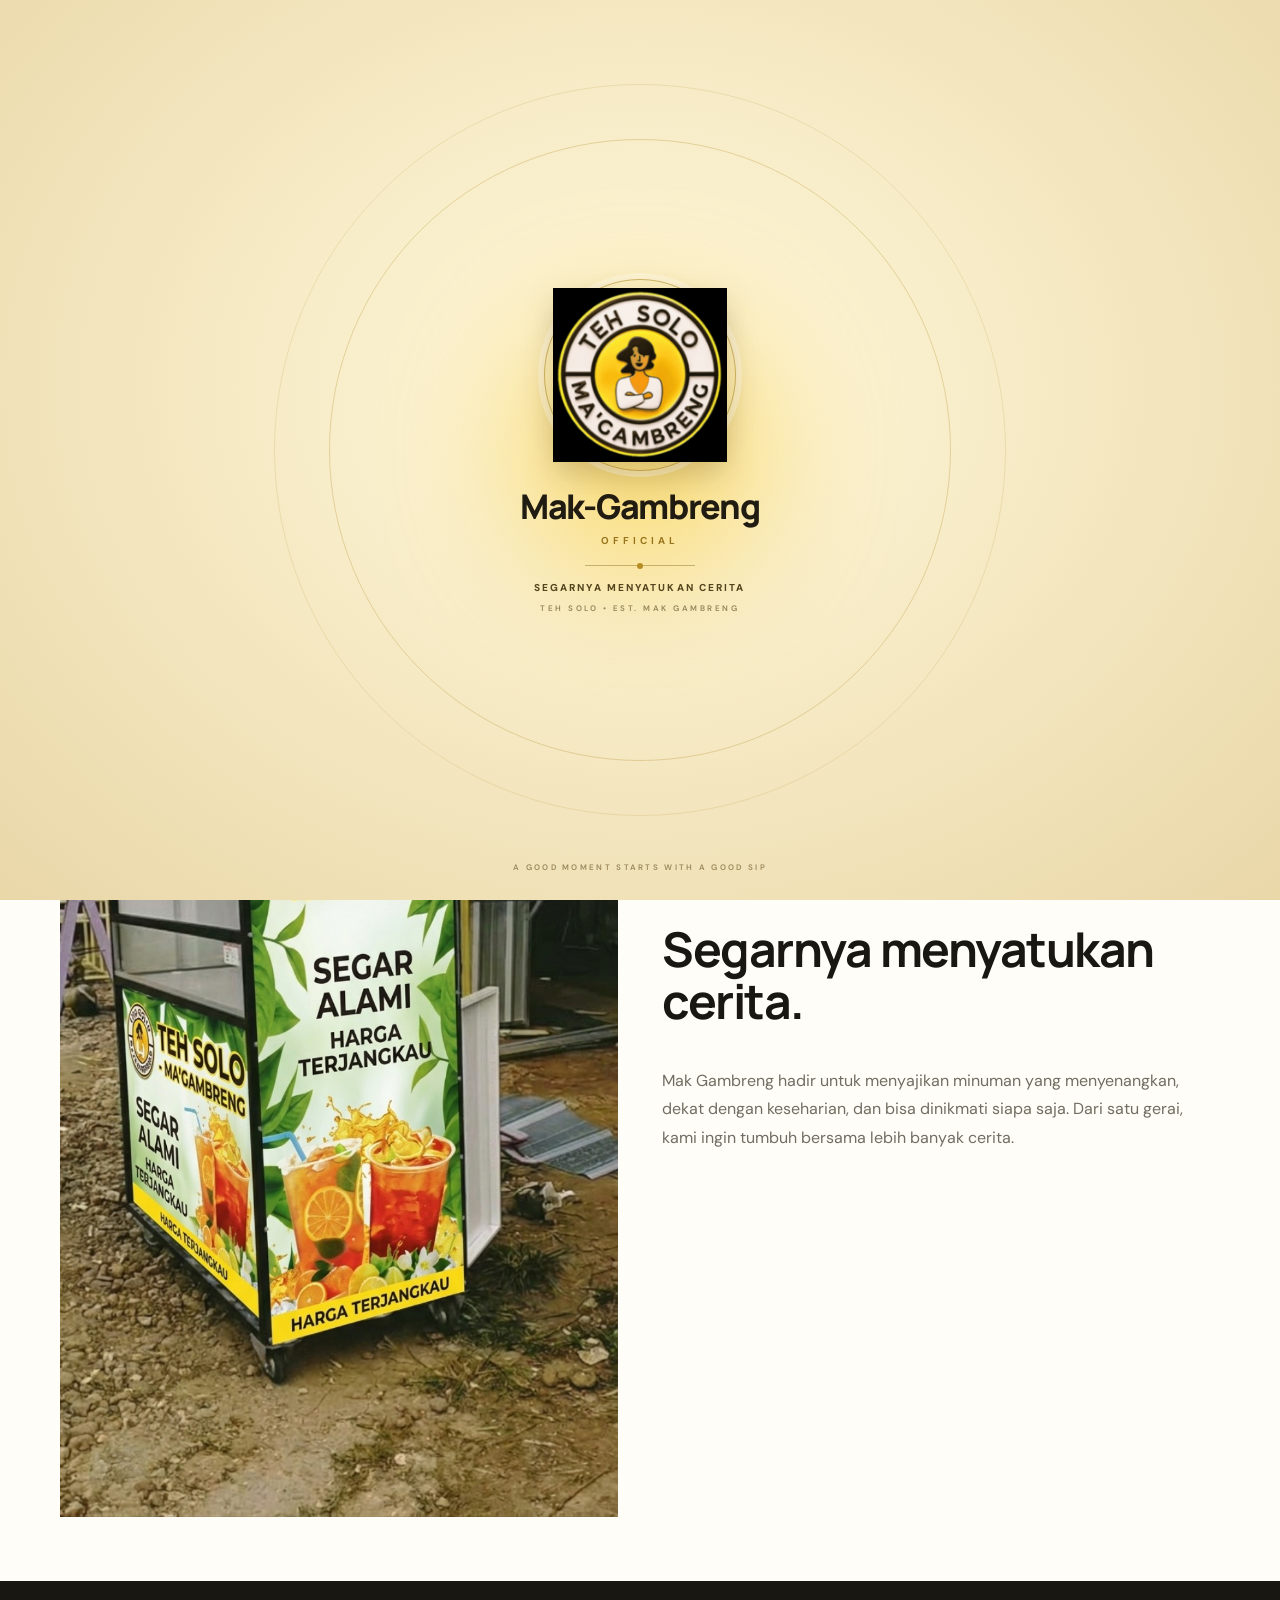
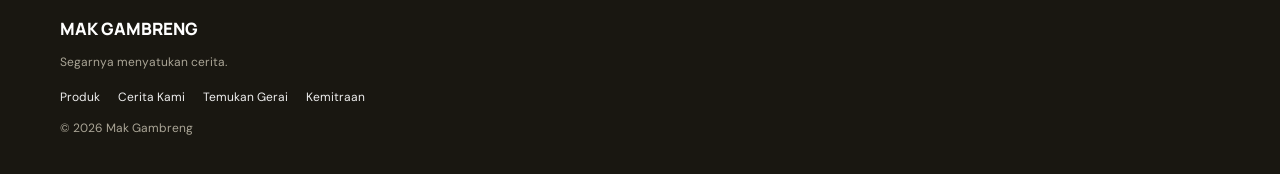
==== cerita.html @ 6ca005a1 "Add files via upload" ====
<!doctype html><html lang="id"><head><meta charset="utf-8"><meta name="viewport" content="width=device-width,initial-scale=1,viewport-fit=cover"><meta name="theme-color" content="#f7c928"><link rel="manifest" href="manifest.webmanifest"><link rel="icon" href="assets/logo.png"><title>Cerita — Mak Gambreng</title><style>@import url('https://fonts.googleapis.com/css2?family=DM+Sans:wght@400;500;600;700&family=Manrope:wght@400;500;600;700;800&display=swap');:root{--y:#f7c928;--cream:#f8f3e8;--ink:#191711;--muted:#716d62;--line:#e6dece;--paper:#fffdf8}*{box-sizing:border-box}body{margin:0;background:var(--paper);color:var(--ink);font-family:'DM Sans',sans-serif}a{color:inherit;text-decoration:none}.wrap{width:min(1160px,calc(100% - 40px));margin:auto}header{position:sticky;top:0;background:#fffdf8ed;backdrop-filter:blur(14px);border-bottom:1px solid var(--line);z-index:5}.nav{height:72px;display:flex;align-items:center;justify-content:space-between}.brand{display:flex;align-items:center;gap:10px;font:800 16px Manrope}.brand img{width:46px;height:46px;object-fit:contain}.brand small{display:block;font:700 9px 'DM Sans';letter-spacing:2px;color:#827966}.links{display:flex;gap:26px;font-size:13px;font-weight:700}.links a:hover,.links .active{color:#a77d00}.menu{display:none;background:none;border:0;font-size:24px}.eyebrow{font-size:10px;letter-spacing:2.3px;text-transform:uppercase;color:#967400;font-weight:800}.eyebrow:before{content:'';display:inline-block;width:23px;height:2px;background:var(--y);vertical-align:middle;margin-right:9px}h1,h2,h3{font-family:Manrope;letter-spacing:-1.5px}h1{font-size:clamp(43px,6vw,72px);line-height:1.02;margin:18px 0}h2{font-size:clamp(32px,4vw,48px);line-height:1.08}p{color:var(--muted);line-height:1.8}.hero,.pagehead{background:var(--cream);padding:58px 0}.split{display:grid;grid-template-columns:1fr 1fr;gap:44px;align-items:center}.photo{display:block;width:100%;height:auto;object-fit:cover}.hero .photo{max-height:470px;object-fit:contain}.btn{display:inline-flex;margin:10px 10px 0 0;padding:14px 20px;background:var(--ink);color:white;border-radius:999px;font-size:13px;font-weight:700;border:1px solid var(--ink)}.btn.alt{background:transparent;color:var(--ink);border-color:#cfc5b1}.section{padding:64px 0}.grid{display:grid;grid-template-columns:repeat(3,1fr);gap:16px}.tile,.panel{border:1px solid var(--line);border-radius:20px;padding:24px;background:#fffefa;box-shadow:0 8px 24px #30260c08}.tile h3{font-size:22px;margin:10px 0}.tile p{font-size:13px}.pagehead p{max-width:650px}.footer{background:#191711;color:white;padding:36px 0 22px}.footer p{color:#aaa596;font-size:12px}.footer a{font-size:12px;margin-right:18px;color:#eee}.splash{position:fixed;inset:0;z-index:99;background:var(--cream);display:grid;place-items:center;transition:opacity .5s,visibility .5s}.splash.hide{opacity:0;visibility:hidden}.splash-inner{text-align:center;animation:float 1.8s ease-in-out infinite}.splash img{width:142px;height:142px;object-fit:contain;animation:reveal 1.2s ease both,pulse 2s 1.2s infinite}.motto{font:800 15px Manrope;letter-spacing:1.2px;margin-top:18px}.splash small{display:block;color:#88764a;letter-spacing:2.5px;margin-top:8px;font-size:10px}@keyframes reveal{from{opacity:0;transform:scale(.5) rotate(-15deg)}to{opacity:1;transform:scale(1) rotate(0)}}@keyframes pulse{50%{filter:drop-shadow(0 0 16px #f7c928)}}@keyframes float{50%{transform:translateY(-7px)}}.mobile{display:none}@media(max-width:760px){.wrap{width:calc(100% - 34px)}.nav{height:64px}.links{display:none}.links.open{display:flex;position:absolute;top:64px;left:0;right:0;background:var(--paper);padding:22px;flex-direction:column;border-bottom:1px solid var(--line)}.menu{display:block}.split{grid-template-columns:1fr;gap:22px}.hero,.pagehead{padding:40px 0}.hero .photo{max-height:290px}.section{padding:42px 0}.grid{grid-template-columns:1fr}.mobile{display:flex;position:fixed;bottom:0;left:0;right:0;z-index:8;justify-content:space-around;padding:10px 5px calc(10px + env(safe-area-inset-bottom));background:#fffdf8ee;border-top:1px solid var(--line)}.mobile a{font-size:10px;font-weight:700;text-align:center}body{padding-bottom:58px}.footer{padding-bottom:75px}}@media(prefers-reduced-motion:reduce){*{animation-duration:.01ms!important;transition-duration:.01ms!important}}
/* Premium brand intro */
.splash{position:fixed;inset:0;z-index:99;overflow:hidden;background:radial-gradient(ellipse at 50% 43%,#fff7d7 0%,#f8edc9 37%,#e9d7a8 100%);display:grid;place-items:center;transition:opacity .65s ease,visibility .65s ease}
.splash:before,.splash:after{content:"";position:absolute;border:1px solid #b9973b55;border-radius:50%;width:min(82vw,620px);aspect-ratio:1;animation:ringIn 1.8s cubic-bezier(.2,.8,.2,1) both}
.splash:after{width:min(96vw,730px);border-color:#b9973b30;animation-delay:.12s}
.splash.hide{opacity:0;visibility:hidden;pointer-events:none}
.splash-glow{position:absolute;width:250px;height:250px;border-radius:50%;background:#f7c92888;filter:blur(65px);animation:glowBreath 2.8s ease-in-out infinite}
.splash-content{position:relative;z-index:1;text-align:center;padding:24px;animation:splashEnter 1s cubic-bezier(.2,.8,.2,1) both}
.splash-mark{width:clamp(126px,35vw,174px);aspect-ratio:1;margin:0 auto 21px;display:grid;place-items:center;position:relative}
.splash-mark:before{content:"";position:absolute;inset:-9px;border:1px solid #b18b2b99;border-radius:50%;box-shadow:0 0 0 6px #fff8e866,0 12px 35px #8c6a2220}
.splash-mark img{width:100%;height:100%;object-fit:contain;filter:drop-shadow(0 12px 15px #44320e30);animation:markFloat 3s ease-in-out infinite}
.splash-brand{font:800 clamp(24px,6vw,34px) Manrope,sans-serif;letter-spacing:-1.3px;color:#211c12}
.splash-brand span{display:block;font:700 10px 'DM Sans',sans-serif;letter-spacing:4px;text-transform:uppercase;color:#98751c;margin-top:5px}
.splash-rule{height:1px;width:110px;background:#c9ae6a;margin:18px auto 15px;position:relative}
.splash-rule i{position:absolute;width:6px;height:6px;border-radius:50%;background:#b68c25;left:calc(50% - 3px);top:-2.5px}
.splash-motto{font:800 10px 'DM Sans',sans-serif;letter-spacing:2.1px;color:#55451e}
.splash-caption{font:600 8px 'DM Sans',sans-serif;letter-spacing:2.5px;color:#96845a;margin-top:9px}
.splash-bottom{position:absolute;bottom:calc(28px + env(safe-area-inset-bottom));font:600 8px 'DM Sans',sans-serif;letter-spacing:2.3px;color:#9c895c;text-align:center;width:100%;padding:0 18px}
@keyframes splashEnter{from{opacity:0;transform:translateY(22px) scale(.96)}to{opacity:1;transform:translateY(0) scale(1)}}
@keyframes markFloat{0%,100%{transform:translateY(0) rotate(0)}50%{transform:translateY(-6px) rotate(1deg)}}
@keyframes ringIn{from{opacity:0;transform:scale(.78)}to{opacity:1;transform:scale(1)}}
@keyframes glowBreath{0%,100%{opacity:.5;transform:scale(.9)}50%{opacity:1;transform:scale(1.15)}}
.brand{font-size:16px;letter-spacing:-.6px}
.brand small{font-size:9px;letter-spacing:2.7px;color:#9a781e;margin-top:4px}
@media(prefers-reduced-motion:reduce){.splash:before,.splash:after,.splash-content,.splash-mark img,.splash-glow{animation:none!important}}
</style></head><body><div class="splash" id="splash">
  <div class="splash-glow"></div>
  <div class="splash-content">
    <div class="splash-mark"><img src="assets/logo.png" alt="Logo Mak-Gambreng"></div>
    <div class="splash-brand">Mak-Gambreng <span>Official</span></div>
    <div class="splash-rule"><i></i></div>
    <div class="splash-motto">SEGARNYA MENYATUKAN CERITA</div>
    <div class="splash-caption">TEH SOLO • EST. MAK GAMBRENG</div>
  </div>
  <div class="splash-bottom">A GOOD MOMENT STARTS WITH A GOOD SIP</div>
</div><header><div class="wrap nav"><a class="brand" href="index.html"><img src="assets/logo.png" alt=""><span>Mak-Gambreng <small>OFFICIAL</small></span></a><nav class="links"><a class="" href="produk.html">Produk</a><a class="active" href="cerita.html">Cerita Kami</a><a class="" href="gerai.html">Temukan Gerai</a><a class="" href="kemitraan.html">Kemitraan</a></nav><button class="menu" onclick="document.querySelector('.links').classList.toggle('open')" aria-label="Menu">☰</button></div></header><main><section class="pagehead"><div class="wrap"><div class="eyebrow">Tentang Mak Gambreng</div><h1>Lebih dari segelas<br>kesegaran.</h1><p>Kami percaya hal sederhana seperti minuman segar bisa menjadi bagian dari momen yang berarti.</p></div></section><section class="section"><div class="wrap split"><img class="photo" src="assets/booth.jpg" alt="Gerai Teh Solo Mak Gambreng"><div><div class="eyebrow">Cerita di balik setiap gelas</div><h2>Segarnya menyatukan cerita.</h2><p>Mak Gambreng hadir untuk menyajikan minuman yang menyenangkan, dekat dengan keseharian, dan bisa dinikmati siapa saja. Dari satu gerai, kami ingin tumbuh bersama lebih banyak cerita.</p></div></div></section></main><footer class="footer"><div class="wrap"><strong style="font:800 17px Manrope">MAK GAMBRENG</strong><p>Segarnya menyatukan cerita.</p><a class="" href="produk.html">Produk</a><a class="active" href="cerita.html">Cerita Kami</a><a class="" href="gerai.html">Temukan Gerai</a><a class="" href="kemitraan.html">Kemitraan</a><p>© <span id="yr"></span> Mak Gambreng</p></div></footer><nav class="mobile"><a href="index.html">⌂<br>Beranda</a><a href="produk.html">◉<br>Produk</a><a href="gerai.html">⌖<br>Gerai</a><a href="kemitraan.html">↗<br>Mitra</a></nav><script>document.getElementById('yr').textContent=new Date().getFullYear();setTimeout(()=>document.getElementById('splash').classList.add('hide'),5000);if('serviceWorker'in navigator)addEventListener('load',()=>navigator.serviceWorker.register('./sw.js').catch(()=>{}));</script></body></html>
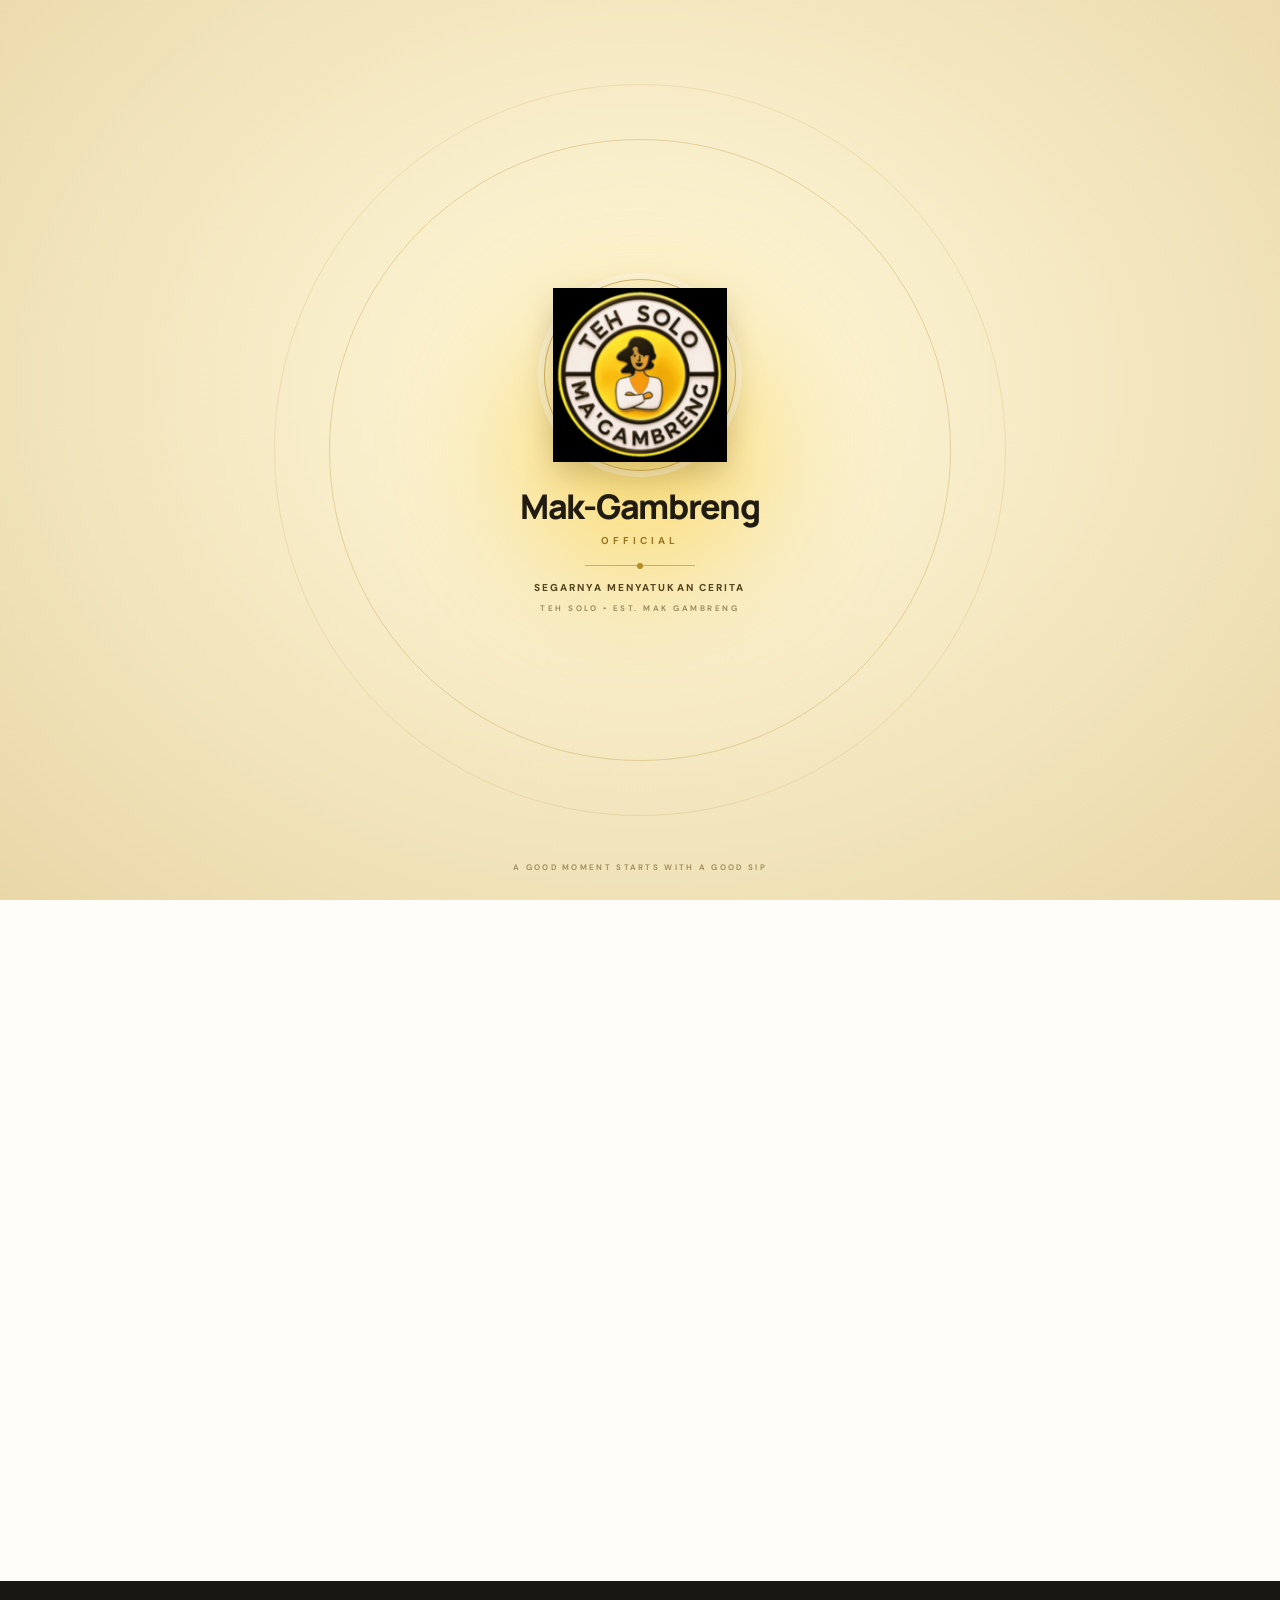
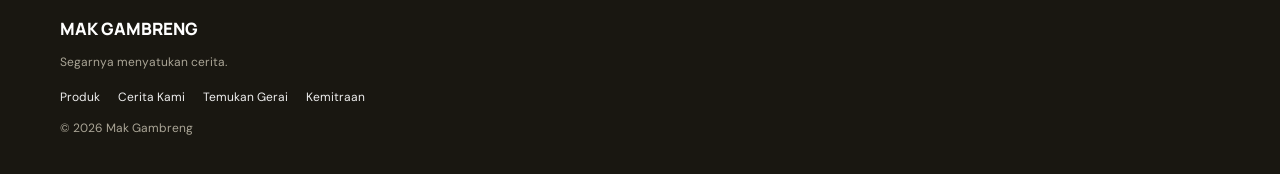
==== commit f382f752: "Add files via upload" ====
--- a/cerita.html
+++ b/cerita.html
@@ -23,7 +23,7 @@
 .brand{font-size:16px;letter-spacing:-.6px}
 .brand small{font-size:9px;letter-spacing:2.7px;color:#9a781e;margin-top:4px}
 @media(prefers-reduced-motion:reduce){.splash:before,.splash:after,.splash-content,.splash-mark img,.splash-glow{animation:none!important}}
-</style></head><body><div class="splash" id="splash">
+</style><link rel="stylesheet" href="mg.css"><script src="mg-boot.js"></script></head><body><div class="splash" id="splash">
   <div class="splash-glow"></div>
   <div class="splash-content">
     <div class="splash-mark"><img src="assets/logo.png" alt="Logo Mak-Gambreng"></div>
@@ -33,4 +33,4 @@
     <div class="splash-caption">TEH SOLO • EST. MAK GAMBRENG</div>
   </div>
   <div class="splash-bottom">A GOOD MOMENT STARTS WITH A GOOD SIP</div>
-</div><header><div class="wrap nav"><a class="brand" href="index.html"><img src="assets/logo.png" alt=""><span>Mak-Gambreng <small>OFFICIAL</small></span></a><nav class="links"><a class="" href="produk.html">Produk</a><a class="active" href="cerita.html">Cerita Kami</a><a class="" href="gerai.html">Temukan Gerai</a><a class="" href="kemitraan.html">Kemitraan</a></nav><button class="menu" onclick="document.querySelector('.links').classList.toggle('open')" aria-label="Menu">☰</button></div></header><main><section class="pagehead"><div class="wrap"><div class="eyebrow">Tentang Mak Gambreng</div><h1>Lebih dari segelas<br>kesegaran.</h1><p>Kami percaya hal sederhana seperti minuman segar bisa menjadi bagian dari momen yang berarti.</p></div></section><section class="section"><div class="wrap split"><img class="photo" src="assets/booth.jpg" alt="Gerai Teh Solo Mak Gambreng"><div><div class="eyebrow">Cerita di balik setiap gelas</div><h2>Segarnya menyatukan cerita.</h2><p>Mak Gambreng hadir untuk menyajikan minuman yang menyenangkan, dekat dengan keseharian, dan bisa dinikmati siapa saja. Dari satu gerai, kami ingin tumbuh bersama lebih banyak cerita.</p></div></div></section></main><footer class="footer"><div class="wrap"><strong style="font:800 17px Manrope">MAK GAMBRENG</strong><p>Segarnya menyatukan cerita.</p><a class="" href="produk.html">Produk</a><a class="active" href="cerita.html">Cerita Kami</a><a class="" href="gerai.html">Temukan Gerai</a><a class="" href="kemitraan.html">Kemitraan</a><p>© <span id="yr"></span> Mak Gambreng</p></div></footer><nav class="mobile"><a href="index.html">⌂<br>Beranda</a><a href="produk.html">◉<br>Produk</a><a href="gerai.html">⌖<br>Gerai</a><a href="kemitraan.html">↗<br>Mitra</a></nav><script>document.getElementById('yr').textContent=new Date().getFullYear();setTimeout(()=>document.getElementById('splash').classList.add('hide'),5000);if('serviceWorker'in navigator)addEventListener('load',()=>navigator.serviceWorker.register('./sw.js').catch(()=>{}));</script></body></html>+</div><header><div class="wrap nav"><a class="brand" href="index.html"><img src="assets/logo.png" alt=""><span>Mak-Gambreng <small>OFFICIAL</small></span></a><nav class="links"><a class="" href="produk.html">Produk</a><a class="active" href="cerita.html">Cerita Kami</a><a class="" href="gerai.html">Temukan Gerai</a><a class="" href="kemitraan.html">Kemitraan</a></nav><button class="menu" onclick="document.querySelector('.links').classList.toggle('open')" aria-label="Menu">☰</button></div></header><main><section class="pagehead"><div class="wrap"><div class="eyebrow">Tentang Mak Gambreng</div><h1>Lebih dari segelas<br>kesegaran.</h1><p>Kami percaya hal sederhana seperti minuman segar bisa menjadi bagian dari momen yang berarti.</p></div></section><section class="section"><div class="wrap split"><img class="photo" src="assets/booth.jpg" alt="Gerai Teh Solo Mak Gambreng"><div><div class="eyebrow">Cerita di balik setiap gelas</div><h2>Segarnya menyatukan cerita.</h2><p>Mak Gambreng hadir untuk menyajikan minuman yang menyenangkan, dekat dengan keseharian, dan bisa dinikmati siapa saja. Dari satu gerai, kami ingin tumbuh bersama lebih banyak cerita.</p></div></div></section></main><footer class="footer"><div class="wrap"><strong style="font:800 17px Manrope">MAK GAMBRENG</strong><p>Segarnya menyatukan cerita.</p><a class="" href="produk.html">Produk</a><a class="active" href="cerita.html">Cerita Kami</a><a class="" href="gerai.html">Temukan Gerai</a><a class="" href="kemitraan.html">Kemitraan</a><p>© <span id="yr"></span> Mak Gambreng</p></div></footer><nav class="mobile"><a href="index.html">⌂<br>Beranda</a><a href="produk.html">◉<br>Produk</a><a href="gerai.html">⌖<br>Gerai</a><a href="kemitraan.html">↗<br>Mitra</a></nav><script>document.getElementById('yr').textContent=new Date().getFullYear();</script><script src="card-assets.js"></script><script src="mg.js"></script></body></html>
--- a/mg.css
+++ b/mg.css
@@ -0,0 +1,58 @@
+/* Mak-Gambreng — revisi: splash per-sesi, animasi masuk halaman, kartu bergambar. */
+
+/* ---------- Splash dilewati bila sudah tampil di sesi ini ---------- */
+html.mg-no-intro .splash{display:none!important}
+
+/* ---------- Animasi masuk halaman ---------- */
+:root{--mg-ease:cubic-bezier(0.22,1,0.36,1);--mg-dur:480ms;--mg-rise:14px;--mg-step:60ms}
+@keyframes mgIn{from{opacity:0;transform:translate3d(0,var(--mg-rise),0)}to{opacity:1;transform:translate3d(0,0,0)}}
+
+/* Sebelum animasi mulai (mis. saat splash tampil): konten disembunyikan tanpa mengubah layout */
+html.mg-anim:not(.mg-ready):not(.mg-no-intro) main .wrap>:not(.grid),
+html.mg-anim:not(.mg-ready):not(.mg-no-intro) main .grid>*{opacity:0}
+
+/* Animasi: judul, hero, foto, panel, tombol, dan kartu (stagger) */
+html.mg-anim.mg-ready main .wrap>:not(.grid),
+html.mg-anim.mg-no-intro main .wrap>:not(.grid),
+html.mg-anim.mg-ready main .grid>*,
+html.mg-anim.mg-no-intro main .grid>*{
+  animation:mgIn var(--mg-dur) var(--mg-ease) backwards;
+  animation-delay:calc(var(--i,0)*var(--mg-step) + var(--b,0ms));
+}
+main .grid>*{--b:140ms}
+main .wrap>:nth-child(2),main .grid>:nth-child(2){--i:1}
+main .wrap>:nth-child(3),main .grid>:nth-child(3){--i:2}
+main .wrap>:nth-child(4),main .grid>:nth-child(4){--i:3}
+main .wrap>:nth-child(5),main .grid>:nth-child(5){--i:4}
+main .wrap>:nth-child(6),main .grid>:nth-child(6){--i:5}
+main .grid>:nth-child(7){--i:6}
+main .grid>:nth-child(8){--i:7}
+main .grid>:nth-child(n+9){--i:8}
+main .wrap>:nth-child(n+7){--i:6}
+
+@media(prefers-reduced-motion:reduce){
+  main .wrap>:not(.grid),main .grid>*{opacity:1!important;animation:none!important}
+}
+
+/* ---------- Kartu bergambar (aset eksternal assets/cards/) ---------- */
+.tile-media{
+  position:relative;overflow:hidden;
+  margin:-24px -24px 18px;aspect-ratio:4/3;
+  border-radius:20px 20px 0 0;
+  background:linear-gradient(135deg,#fff3c4 0%,#f8f3e8 55%,#f7c92899 100%);
+}
+.tile-media img{
+  position:absolute;inset:0;width:100%;height:100%;
+  object-fit:cover;object-position:var(--card-pos,50% 50%);
+  opacity:0;transition:opacity .35s ease;
+}
+.tile-media.is-loaded img{opacity:1}
+/* Fallback bila file gambar tidak ada / gagal dimuat: warna brand + logo, ukuran kartu tetap */
+.tile-media.is-fallback img{display:none}
+.tile-media.is-fallback:after{
+  content:"";position:absolute;left:50%;top:50%;width:34%;aspect-ratio:1;
+  transform:translate(-50%,-50%);border-radius:50%;
+  background:url(assets/logo.png) center/cover no-repeat;
+  box-shadow:0 0 0 1px #b18b2b66,0 10px 24px #8c6a2224;
+}
+@media(max-width:760px){.tile-media{aspect-ratio:16/10}}
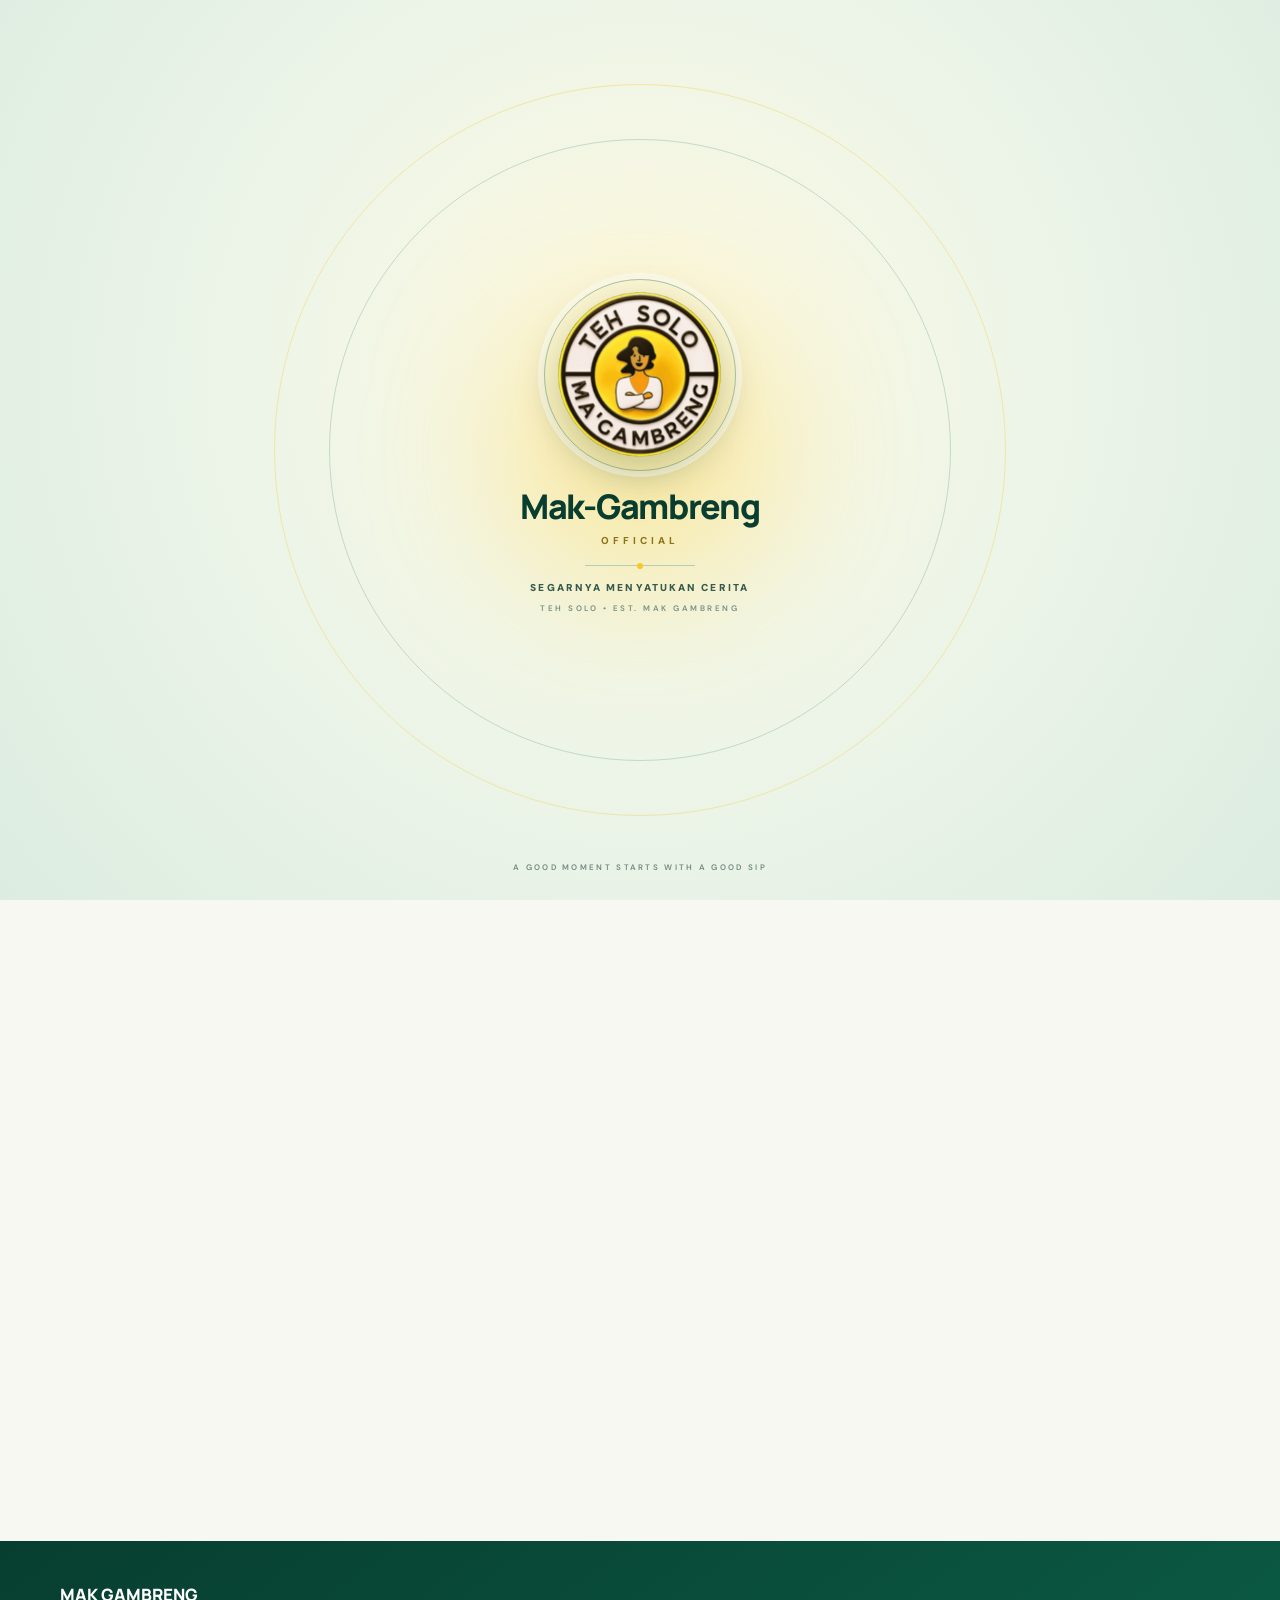
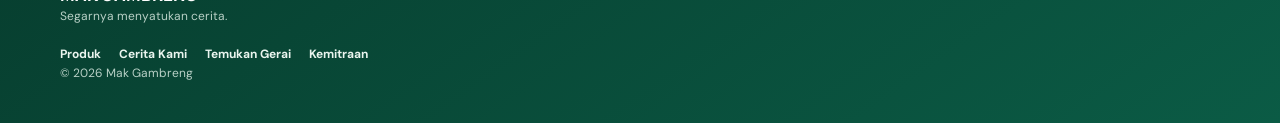
==== commit 51402a35: "Add files via upload" ====
--- a/cerita.html
+++ b/cerita.html
@@ -1,4 +1,4 @@
-<!doctype html><html lang="id"><head><meta charset="utf-8"><meta name="viewport" content="width=device-width,initial-scale=1,viewport-fit=cover"><meta name="theme-color" content="#f7c928"><link rel="manifest" href="manifest.webmanifest"><link rel="icon" href="assets/logo.png"><title>Cerita — Mak Gambreng</title><style>@import url('https://fonts.googleapis.com/css2?family=DM+Sans:wght@400;500;600;700&family=Manrope:wght@400;500;600;700;800&display=swap');:root{--y:#f7c928;--cream:#f8f3e8;--ink:#191711;--muted:#716d62;--line:#e6dece;--paper:#fffdf8}*{box-sizing:border-box}body{margin:0;background:var(--paper);color:var(--ink);font-family:'DM Sans',sans-serif}a{color:inherit;text-decoration:none}.wrap{width:min(1160px,calc(100% - 40px));margin:auto}header{position:sticky;top:0;background:#fffdf8ed;backdrop-filter:blur(14px);border-bottom:1px solid var(--line);z-index:5}.nav{height:72px;display:flex;align-items:center;justify-content:space-between}.brand{display:flex;align-items:center;gap:10px;font:800 16px Manrope}.brand img{width:46px;height:46px;object-fit:contain}.brand small{display:block;font:700 9px 'DM Sans';letter-spacing:2px;color:#827966}.links{display:flex;gap:26px;font-size:13px;font-weight:700}.links a:hover,.links .active{color:#a77d00}.menu{display:none;background:none;border:0;font-size:24px}.eyebrow{font-size:10px;letter-spacing:2.3px;text-transform:uppercase;color:#967400;font-weight:800}.eyebrow:before{content:'';display:inline-block;width:23px;height:2px;background:var(--y);vertical-align:middle;margin-right:9px}h1,h2,h3{font-family:Manrope;letter-spacing:-1.5px}h1{font-size:clamp(43px,6vw,72px);line-height:1.02;margin:18px 0}h2{font-size:clamp(32px,4vw,48px);line-height:1.08}p{color:var(--muted);line-height:1.8}.hero,.pagehead{background:var(--cream);padding:58px 0}.split{display:grid;grid-template-columns:1fr 1fr;gap:44px;align-items:center}.photo{display:block;width:100%;height:auto;object-fit:cover}.hero .photo{max-height:470px;object-fit:contain}.btn{display:inline-flex;margin:10px 10px 0 0;padding:14px 20px;background:var(--ink);color:white;border-radius:999px;font-size:13px;font-weight:700;border:1px solid var(--ink)}.btn.alt{background:transparent;color:var(--ink);border-color:#cfc5b1}.section{padding:64px 0}.grid{display:grid;grid-template-columns:repeat(3,1fr);gap:16px}.tile,.panel{border:1px solid var(--line);border-radius:20px;padding:24px;background:#fffefa;box-shadow:0 8px 24px #30260c08}.tile h3{font-size:22px;margin:10px 0}.tile p{font-size:13px}.pagehead p{max-width:650px}.footer{background:#191711;color:white;padding:36px 0 22px}.footer p{color:#aaa596;font-size:12px}.footer a{font-size:12px;margin-right:18px;color:#eee}.splash{position:fixed;inset:0;z-index:99;background:var(--cream);display:grid;place-items:center;transition:opacity .5s,visibility .5s}.splash.hide{opacity:0;visibility:hidden}.splash-inner{text-align:center;animation:float 1.8s ease-in-out infinite}.splash img{width:142px;height:142px;object-fit:contain;animation:reveal 1.2s ease both,pulse 2s 1.2s infinite}.motto{font:800 15px Manrope;letter-spacing:1.2px;margin-top:18px}.splash small{display:block;color:#88764a;letter-spacing:2.5px;margin-top:8px;font-size:10px}@keyframes reveal{from{opacity:0;transform:scale(.5) rotate(-15deg)}to{opacity:1;transform:scale(1) rotate(0)}}@keyframes pulse{50%{filter:drop-shadow(0 0 16px #f7c928)}}@keyframes float{50%{transform:translateY(-7px)}}.mobile{display:none}@media(max-width:760px){.wrap{width:calc(100% - 34px)}.nav{height:64px}.links{display:none}.links.open{display:flex;position:absolute;top:64px;left:0;right:0;background:var(--paper);padding:22px;flex-direction:column;border-bottom:1px solid var(--line)}.menu{display:block}.split{grid-template-columns:1fr;gap:22px}.hero,.pagehead{padding:40px 0}.hero .photo{max-height:290px}.section{padding:42px 0}.grid{grid-template-columns:1fr}.mobile{display:flex;position:fixed;bottom:0;left:0;right:0;z-index:8;justify-content:space-around;padding:10px 5px calc(10px + env(safe-area-inset-bottom));background:#fffdf8ee;border-top:1px solid var(--line)}.mobile a{font-size:10px;font-weight:700;text-align:center}body{padding-bottom:58px}.footer{padding-bottom:75px}}@media(prefers-reduced-motion:reduce){*{animation-duration:.01ms!important;transition-duration:.01ms!important}}
+<!doctype html><html lang="id"><head><meta charset="utf-8"><meta name="viewport" content="width=device-width,initial-scale=1,viewport-fit=cover"><meta name="theme-color" content="#0f6b4f"><link rel="manifest" href="manifest.webmanifest"><link rel="icon" href="assets/logo.png"><title>Cerita — Mak Gambreng</title><style>@import url('https://fonts.googleapis.com/css2?family=DM+Sans:wght@400;500;600;700&family=Manrope:wght@400;500;600;700;800&display=swap');:root{--y:#f7c928;--cream:#f8f3e8;--ink:#191711;--muted:#716d62;--line:#e6dece;--paper:#fffdf8}*{box-sizing:border-box}body{margin:0;background:var(--paper);color:var(--ink);font-family:'DM Sans',sans-serif}a{color:inherit;text-decoration:none}.wrap{width:min(1160px,calc(100% - 40px));margin:auto}header{position:sticky;top:0;background:#fffdf8ed;backdrop-filter:blur(14px);border-bottom:1px solid var(--line);z-index:5}.nav{height:72px;display:flex;align-items:center;justify-content:space-between}.brand{display:flex;align-items:center;gap:10px;font:800 16px Manrope}.brand img{width:46px;height:46px;object-fit:contain}.brand small{display:block;font:700 9px 'DM Sans';letter-spacing:2px;color:#827966}.links{display:flex;gap:26px;font-size:13px;font-weight:700}.links a:hover,.links .active{color:#a77d00}.menu{display:none;background:none;border:0;font-size:24px}.eyebrow{font-size:10px;letter-spacing:2.3px;text-transform:uppercase;color:#967400;font-weight:800}.eyebrow:before{content:'';display:inline-block;width:23px;height:2px;background:var(--y);vertical-align:middle;margin-right:9px}h1,h2,h3{font-family:Manrope;letter-spacing:-1.5px}h1{font-size:clamp(43px,6vw,72px);line-height:1.02;margin:18px 0}h2{font-size:clamp(32px,4vw,48px);line-height:1.08}p{color:var(--muted);line-height:1.8}.hero,.pagehead{background:var(--cream);padding:58px 0}.split{display:grid;grid-template-columns:1fr 1fr;gap:44px;align-items:center}.photo{display:block;width:100%;height:auto;object-fit:cover}.hero .photo{max-height:470px;object-fit:contain}.btn{display:inline-flex;margin:10px 10px 0 0;padding:14px 20px;background:var(--ink);color:white;border-radius:999px;font-size:13px;font-weight:700;border:1px solid var(--ink)}.btn.alt{background:transparent;color:var(--ink);border-color:#cfc5b1}.section{padding:64px 0}.grid{display:grid;grid-template-columns:repeat(3,1fr);gap:16px}.tile,.panel{border:1px solid var(--line);border-radius:20px;padding:24px;background:#fffefa;box-shadow:0 8px 24px #30260c08}.tile h3{font-size:22px;margin:10px 0}.tile p{font-size:13px}.pagehead p{max-width:650px}.footer{background:#191711;color:white;padding:36px 0 22px}.footer p{color:#aaa596;font-size:12px}.footer a{font-size:12px;margin-right:18px;color:#eee}.splash{position:fixed;inset:0;z-index:99;background:var(--cream);display:grid;place-items:center;transition:opacity .5s,visibility .5s}.splash.hide{opacity:0;visibility:hidden}.splash-inner{text-align:center;animation:float 1.8s ease-in-out infinite}.splash img{width:142px;height:142px;object-fit:contain;animation:reveal 1.2s ease both,pulse 2s 1.2s infinite}.motto{font:800 15px Manrope;letter-spacing:1.2px;margin-top:18px}.splash small{display:block;color:#88764a;letter-spacing:2.5px;margin-top:8px;font-size:10px}@keyframes reveal{from{opacity:0;transform:scale(.5) rotate(-15deg)}to{opacity:1;transform:scale(1) rotate(0)}}@keyframes pulse{50%{filter:drop-shadow(0 0 16px #f7c928)}}@keyframes float{50%{transform:translateY(-7px)}}.mobile{display:none}@media(max-width:760px){.wrap{width:calc(100% - 34px)}.nav{height:64px}.links{display:none}.links.open{display:flex;position:absolute;top:64px;left:0;right:0;background:var(--paper);padding:22px;flex-direction:column;border-bottom:1px solid var(--line)}.menu{display:block}.split{grid-template-columns:1fr;gap:22px}.hero,.pagehead{padding:40px 0}.hero .photo{max-height:290px}.section{padding:42px 0}.grid{grid-template-columns:1fr}.mobile{display:flex;position:fixed;bottom:0;left:0;right:0;z-index:8;justify-content:space-around;padding:10px 5px calc(10px + env(safe-area-inset-bottom));background:#fffdf8ee;border-top:1px solid var(--line)}.mobile a{font-size:10px;font-weight:700;text-align:center}body{padding-bottom:58px}.footer{padding-bottom:75px}}@media(prefers-reduced-motion:reduce){*{animation-duration:.01ms!important;transition-duration:.01ms!important}}
 /* Premium brand intro */
 .splash{position:fixed;inset:0;z-index:99;overflow:hidden;background:radial-gradient(ellipse at 50% 43%,#fff7d7 0%,#f8edc9 37%,#e9d7a8 100%);display:grid;place-items:center;transition:opacity .65s ease,visibility .65s ease}
 .splash:before,.splash:after{content:"";position:absolute;border:1px solid #b9973b55;border-radius:50%;width:min(82vw,620px);aspect-ratio:1;animation:ringIn 1.8s cubic-bezier(.2,.8,.2,1) both}
--- a/mg.css
+++ b/mg.css
@@ -1,58 +1,19 @@
-/* Mak-Gambreng — revisi: splash per-sesi, animasi masuk halaman, kartu bergambar. */
-
-/* ---------- Splash dilewati bila sudah tampil di sesi ini ---------- */
-html.mg-no-intro .splash{display:none!important}
-
-/* ---------- Animasi masuk halaman ---------- */
-:root{--mg-ease:cubic-bezier(0.22,1,0.36,1);--mg-dur:480ms;--mg-rise:14px;--mg-step:60ms}
-@keyframes mgIn{from{opacity:0;transform:translate3d(0,var(--mg-rise),0)}to{opacity:1;transform:translate3d(0,0,0)}}
-
-/* Sebelum animasi mulai (mis. saat splash tampil): konten disembunyikan tanpa mengubah layout */
-html.mg-anim:not(.mg-ready):not(.mg-no-intro) main .wrap>:not(.grid),
-html.mg-anim:not(.mg-ready):not(.mg-no-intro) main .grid>*{opacity:0}
-
-/* Animasi: judul, hero, foto, panel, tombol, dan kartu (stagger) */
-html.mg-anim.mg-ready main .wrap>:not(.grid),
-html.mg-anim.mg-no-intro main .wrap>:not(.grid),
-html.mg-anim.mg-ready main .grid>*,
-html.mg-anim.mg-no-intro main .grid>*{
-  animation:mgIn var(--mg-dur) var(--mg-ease) backwards;
-  animation-delay:calc(var(--i,0)*var(--mg-step) + var(--b,0ms));
+/* MAK GAMBRENG — Mobile-first brand system v2 */
+:root{
+  --mg-green:#0f6b4f;--mg-green-2:#178461;--mg-deep:#083d2f;--mg-yellow:#f6c928;
+  --mg-cream:#fbf8ef;--mg-paper:#fffdf8;--mg-ink:#14231d;--mg-muted:#66736c;
+  --mg-line:#e4e9df;--mg-shadow:0 16px 42px rgba(8,61,47,.09);
+  --mg-radius:24px;--mg-ease:cubic-bezier(.22,1,.36,1)
 }
-main .grid>*{--b:140ms}
-main .wrap>:nth-child(2),main .grid>:nth-child(2){--i:1}
-main .wrap>:nth-child(3),main .grid>:nth-child(3){--i:2}
-main .wrap>:nth-child(4),main .grid>:nth-child(4){--i:3}
-main .wrap>:nth-child(5),main .grid>:nth-child(5){--i:4}
-main .wrap>:nth-child(6),main .grid>:nth-child(6){--i:5}
-main .grid>:nth-child(7){--i:6}
-main .grid>:nth-child(8){--i:7}
-main .grid>:nth-child(n+9){--i:8}
-main .wrap>:nth-child(n+7){--i:6}
-
-@media(prefers-reduced-motion:reduce){
-  main .wrap>:not(.grid),main .grid>*{opacity:1!important;animation:none!important}
+*{box-sizing:border-box}html{scroll-behavior:smooth}body{margin:0;background:var(--mg-paper);color:var(--mg-ink);font-family:'DM Sans',system-ui,sans-serif;-webkit-font-smoothing:antialiased}body:after{content:"";position:fixed;inset:0;pointer-events:none;z-index:100;background:linear-gradient(transparent 50%,rgba(255,255,255,.018) 50%);background-size:100% 4px;opacity:.18}a{color:inherit;text-decoration:none}.wrap{width:min(1160px,calc(100% - 32px));margin:auto}
+header{position:sticky;top:0;z-index:20;background:rgba(255,253,248,.88);backdrop-filter:blur(18px);border-bottom:1px solid rgba(15,107,79,.10)}.nav{height:66px;display:flex;align-items:center;justify-content:space-between}.brand{display:flex;align-items:center;gap:9px;font:800 15px/1 Manrope,sans-serif;letter-spacing:-.4px}.brand img{width:42px;height:42px;object-fit:contain;filter:drop-shadow(0 4px 8px rgba(8,61,47,.13))}.brand small{display:block;margin-top:5px;font:800 8px/1 'DM Sans';letter-spacing:2.8px;color:var(--mg-green)}.links{display:flex;align-items:center;gap:28px;font-size:12px;font-weight:800}.links a{position:relative;padding:8px 0}.links a.active,.links a:hover{color:var(--mg-green)}.links a.active:after{content:"";position:absolute;left:0;right:0;bottom:0;height:2px;border-radius:2px;background:var(--mg-yellow)}.menu{display:none;border:0;background:none;font-size:25px;color:var(--mg-deep)}
+.eyebrow{display:flex;align-items:center;gap:9px;font-size:9px;line-height:1;letter-spacing:2.2px;text-transform:uppercase;color:var(--mg-green);font-weight:900}.eyebrow:before{content:"";width:20px;height:3px;border-radius:99px;background:var(--mg-yellow);flex:none}h1,h2,h3{font-family:Manrope,sans-serif;letter-spacing:-1.8px}h1{font-size:clamp(42px,10vw,76px);line-height:.98;margin:17px 0 18px}h2{font-size:clamp(31px,6vw,50px);line-height:1.02;margin:12px 0 16px}h3{font-size:21px;line-height:1.08;margin:11px 0 8px}p{color:var(--mg-muted);line-height:1.72;margin:0 0 15px}.hero,.pagehead{position:relative;overflow:hidden;background:linear-gradient(145deg,#f8f3df 0%,#eef6ef 55%,#e4f1e8 100%);padding:48px 0}.hero:before,.pagehead:before{content:"";position:absolute;width:340px;height:340px;border-radius:50%;right:-180px;top:-190px;background:rgba(246,201,40,.23)}.hero:after,.pagehead:after{content:"";position:absolute;width:220px;height:220px;border-radius:50%;left:-150px;bottom:-150px;background:rgba(15,107,79,.08)}.hero>.wrap,.pagehead>.wrap{position:relative;z-index:1}.split{display:grid;grid-template-columns:1fr 1fr;gap:48px;align-items:center}.photo{display:block;width:100%;height:auto;object-fit:cover;border-radius:28px}.hero .photo{max-height:480px;object-fit:contain;filter:drop-shadow(0 24px 28px rgba(8,61,47,.13))}.btn{display:inline-flex;align-items:center;justify-content:center;gap:7px;margin:8px 8px 0 0;min-height:46px;padding:0 19px;border-radius:15px;background:var(--mg-green);color:#fff;border:1px solid var(--mg-green);font-size:12px;font-weight:900;box-shadow:0 10px 22px rgba(15,107,79,.17);transition:transform .2s var(--mg-ease),box-shadow .2s}.btn:hover{transform:translateY(-2px);box-shadow:0 14px 28px rgba(15,107,79,.22)}.btn.alt{background:rgba(255,255,255,.52);color:var(--mg-deep);border-color:rgba(15,107,79,.20);box-shadow:none}.section{padding:58px 0}.section:nth-of-type(even){background:#f7f8f1}.grid{display:grid;grid-template-columns:repeat(3,1fr);gap:18px;margin-top:22px}.tile,.panel{position:relative;overflow:hidden;border:1px solid var(--mg-line);border-radius:var(--mg-radius);padding:20px;background:rgba(255,255,255,.78);box-shadow:var(--mg-shadow);transition:transform .25s var(--mg-ease),box-shadow .25s}.tile:hover{transform:translateY(-4px);box-shadow:0 22px 46px rgba(8,61,47,.13)}.tile:after{content:"↗";position:absolute;right:18px;bottom:18px;width:30px;height:30px;display:grid;place-items:center;border-radius:50%;background:#eff6ef;color:var(--mg-green);font-weight:900}.tile p{font-size:13px}.tile-media{position:relative;overflow:hidden;margin:-20px -20px 18px;aspect-ratio:4/3;border-radius:24px 24px 0 0;background:linear-gradient(135deg,#fff4c8,#e9f3e8)}.tile-media:after{content:"";position:absolute;inset:0;background:linear-gradient(180deg,transparent 45%,rgba(8,61,47,.15));pointer-events:none}.tile-media img{position:absolute;inset:0;width:100%;height:100%;object-fit:cover;object-position:var(--card-pos,50% 50%);opacity:0;transition:opacity .4s,transform .6s var(--mg-ease)}.tile-media.is-loaded img{opacity:1}.tile:hover .tile-media img{transform:scale(1.035)}.tile-media.is-fallback img{display:none}.tile-media.is-fallback:after{content:"";position:absolute;left:50%;top:50%;width:34%;aspect-ratio:1;transform:translate(-50%,-50%);border-radius:50%;background:url(assets/logo.png) center/cover no-repeat;box-shadow:0 12px 24px rgba(8,61,47,.14)}.menu-grid .tile{min-height:112px;display:flex;flex-direction:column;justify-content:center}.menu-grid .tile-media{margin:-20px -20px 16px}.pagehead{padding:54px 0}.pagehead p{max-width:660px;font-size:15px}.footer{background:linear-gradient(145deg,#073e2f,#0b5b45);color:#fff;padding:42px 0 24px}.footer strong{font-family:Manrope}.footer p{color:#b8d0c6;font-size:12px}.footer a{font-size:12px;margin-right:18px;color:#eaf5ef;font-weight:700}.mobile{display:none}
+/* splash */
+.splash{position:fixed;inset:0;z-index:99;overflow:hidden;background:radial-gradient(circle at 50% 42%,#fff9df 0%,#edf5e8 47%,#dcece1 100%);display:grid;place-items:center;transition:opacity .65s ease,visibility .65s ease}.splash:before,.splash:after{content:"";position:absolute;border:1px solid rgba(15,107,79,.20);border-radius:50%;width:min(82vw,620px);aspect-ratio:1;animation:ringIn 1.5s var(--mg-ease) both}.splash:after{width:min(96vw,730px);border-color:rgba(246,201,40,.35);animation-delay:.12s}.splash.hide{opacity:0;visibility:hidden;pointer-events:none}.splash-glow{position:absolute;width:270px;height:270px;border-radius:50%;background:rgba(246,201,40,.34);filter:blur(70px);animation:glowBreath 2.8s ease-in-out infinite}.splash-content{position:relative;z-index:1;text-align:center;padding:24px;animation:splashEnter 1s var(--mg-ease) both}.splash-mark{width:clamp(126px,35vw,174px);aspect-ratio:1;margin:0 auto 21px;display:grid;place-items:center;position:relative}.splash-mark:before{content:"";position:absolute;inset:-9px;border:1px solid rgba(15,107,79,.35);border-radius:50%;box-shadow:0 0 0 6px rgba(255,255,255,.42),0 14px 35px rgba(8,61,47,.10)}.splash-mark img{width:100%;height:100%;object-fit:contain;filter:drop-shadow(0 12px 15px rgba(8,61,47,.20));animation:markFloat 3s ease-in-out infinite}.splash-brand{font:800 clamp(24px,6vw,34px) Manrope;letter-spacing:-1.3px;color:var(--mg-deep)}.splash-brand span{display:block;font:800 10px 'DM Sans';letter-spacing:4px;text-transform:uppercase;color:#8c7315;margin-top:5px}.splash-rule{height:1px;width:110px;background:#b6cdbd;margin:18px auto 15px;position:relative}.splash-rule i{position:absolute;width:6px;height:6px;border-radius:50%;background:var(--mg-yellow);left:calc(50% - 3px);top:-2.5px}.splash-motto{font:900 10px 'DM Sans';letter-spacing:2.1px;color:#365a4c}.splash-caption{font:600 8px 'DM Sans';letter-spacing:2.5px;color:#759187;margin-top:9px}.splash-bottom{position:absolute;bottom:calc(28px + env(safe-area-inset-bottom));font:600 8px 'DM Sans';letter-spacing:2.3px;color:#718b80;text-align:center;width:100%;padding:0 18px}@keyframes splashEnter{from{opacity:0;transform:translateY(22px) scale(.96)}to{opacity:1;transform:translateY(0) scale(1)}}@keyframes markFloat{0%,100%{transform:translateY(0) rotate(0)}50%{transform:translateY(-6px) rotate(1deg)}}@keyframes ringIn{from{opacity:0;transform:scale(.78)}to{opacity:1;transform:scale(1)}}@keyframes glowBreath{0%,100%{opacity:.5;transform:scale(.9)}50%{opacity:1;transform:scale(1.15)}}
+/* entrance */
+html.mg-no-intro .splash{display:none!important}@keyframes mgIn{from{opacity:0;transform:translate3d(0,14px,0)}to{opacity:1;transform:none}}html.mg-anim:not(.mg-ready):not(.mg-no-intro) main .wrap>:not(.grid),html.mg-anim:not(.mg-ready):not(.mg-no-intro) main .grid>*{opacity:0}html.mg-anim.mg-ready main .wrap>:not(.grid),html.mg-anim.mg-no-intro main .wrap>:not(.grid),html.mg-anim.mg-ready main .grid>*,html.mg-anim.mg-no-intro main .grid>*{animation:mgIn 480ms var(--mg-ease) backwards;animation-delay:calc(var(--i,0)*60ms + var(--b,0ms))}main .grid>*{--b:100ms}main .wrap>:nth-child(2),main .grid>:nth-child(2){--i:1}main .wrap>:nth-child(3),main .grid>:nth-child(3){--i:2}main .wrap>:nth-child(4),main .grid>:nth-child(4){--i:3}main .wrap>:nth-child(5),main .grid>:nth-child(5){--i:4}main .wrap>:nth-child(6),main .grid>:nth-child(6){--i:5}main .grid>:nth-child(7){--i:6}main .grid>:nth-child(8){--i:7}main .grid>:nth-child(n+9){--i:8}main .wrap>:nth-child(n+7){--i:6}
+@media(max-width:760px){
+ body{padding-bottom:76px}.wrap{width:calc(100% - 28px)}header{box-shadow:0 5px 18px rgba(8,61,47,.06)}.nav{height:62px}.brand{font-size:14px}.brand img{width:39px;height:39px}.links{display:none}.links.open{display:flex;position:absolute;top:62px;left:10px;right:10px;background:rgba(255,253,248,.98);padding:14px 18px 18px;flex-direction:column;gap:4px;border:1px solid var(--mg-line);border-radius:0 0 18px 18px;box-shadow:0 18px 35px rgba(8,61,47,.12)}.links.open a{padding:12px 2px}.menu{display:block;width:42px;height:42px;border-radius:13px;background:#eef6ef}.hero{padding:31px 0 35px}.hero .split{display:flex;flex-direction:column;gap:22px}.hero .split>div{order:1}.hero .split>.photo{order:2;width:100%;max-height:270px}.hero h1{font-size:clamp(42px,12vw,57px);max-width:420px}.hero p{font-size:14px}.btn{min-height:45px;border-radius:14px;padding:0 16px}.section{padding:45px 0}.section h2{font-size:34px}.grid{grid-template-columns:1fr;gap:14px;margin-top:19px}.tile{padding:18px;border-radius:22px}.tile-media{margin:-18px -18px 16px;border-radius:22px 22px 0 0;aspect-ratio:16/10}.tile h3{font-size:20px}.pagehead{padding:39px 0 42px}.pagehead h1{font-size:43px}.pagehead p{font-size:14px}.split{grid-template-columns:1fr;gap:24px}.split .photo{max-height:330px}.footer{padding-bottom:22px}.mobile{display:grid;grid-template-columns:repeat(4,1fr);position:fixed;bottom:0;left:0;right:0;z-index:30;padding:8px 7px calc(8px + env(safe-area-inset-bottom));background:rgba(255,253,248,.94);backdrop-filter:blur(18px);border-top:1px solid rgba(15,107,79,.12);box-shadow:0 -8px 30px rgba(8,61,47,.08)}.mobile a{display:flex;flex-direction:column;align-items:center;justify-content:center;gap:4px;min-height:48px;font-size:9px;line-height:1;font-weight:900;color:#718078}.mobile a:first-line{font-size:18px}.mobile a[href="index.html"]{color:var(--mg-green)}.mobile a:hover{color:var(--mg-green)}
 }
-
-/* ---------- Kartu bergambar (aset eksternal assets/cards/) ---------- */
-.tile-media{
-  position:relative;overflow:hidden;
-  margin:-24px -24px 18px;aspect-ratio:4/3;
-  border-radius:20px 20px 0 0;
-  background:linear-gradient(135deg,#fff3c4 0%,#f8f3e8 55%,#f7c92899 100%);
-}
-.tile-media img{
-  position:absolute;inset:0;width:100%;height:100%;
-  object-fit:cover;object-position:var(--card-pos,50% 50%);
-  opacity:0;transition:opacity .35s ease;
-}
-.tile-media.is-loaded img{opacity:1}
-/* Fallback bila file gambar tidak ada / gagal dimuat: warna brand + logo, ukuran kartu tetap */
-.tile-media.is-fallback img{display:none}
-.tile-media.is-fallback:after{
-  content:"";position:absolute;left:50%;top:50%;width:34%;aspect-ratio:1;
-  transform:translate(-50%,-50%);border-radius:50%;
-  background:url(assets/logo.png) center/cover no-repeat;
-  box-shadow:0 0 0 1px #b18b2b66,0 10px 24px #8c6a2224;
-}
-@media(max-width:760px){.tile-media{aspect-ratio:16/10}}
+@media(min-width:761px){.hero{min-height:570px;display:flex;align-items:center}.hero .split{width:100%}}
+@media(prefers-reduced-motion:reduce){*,*:before,*:after{animation-duration:.01ms!important;transition-duration:.01ms!important;scroll-behavior:auto!important}}
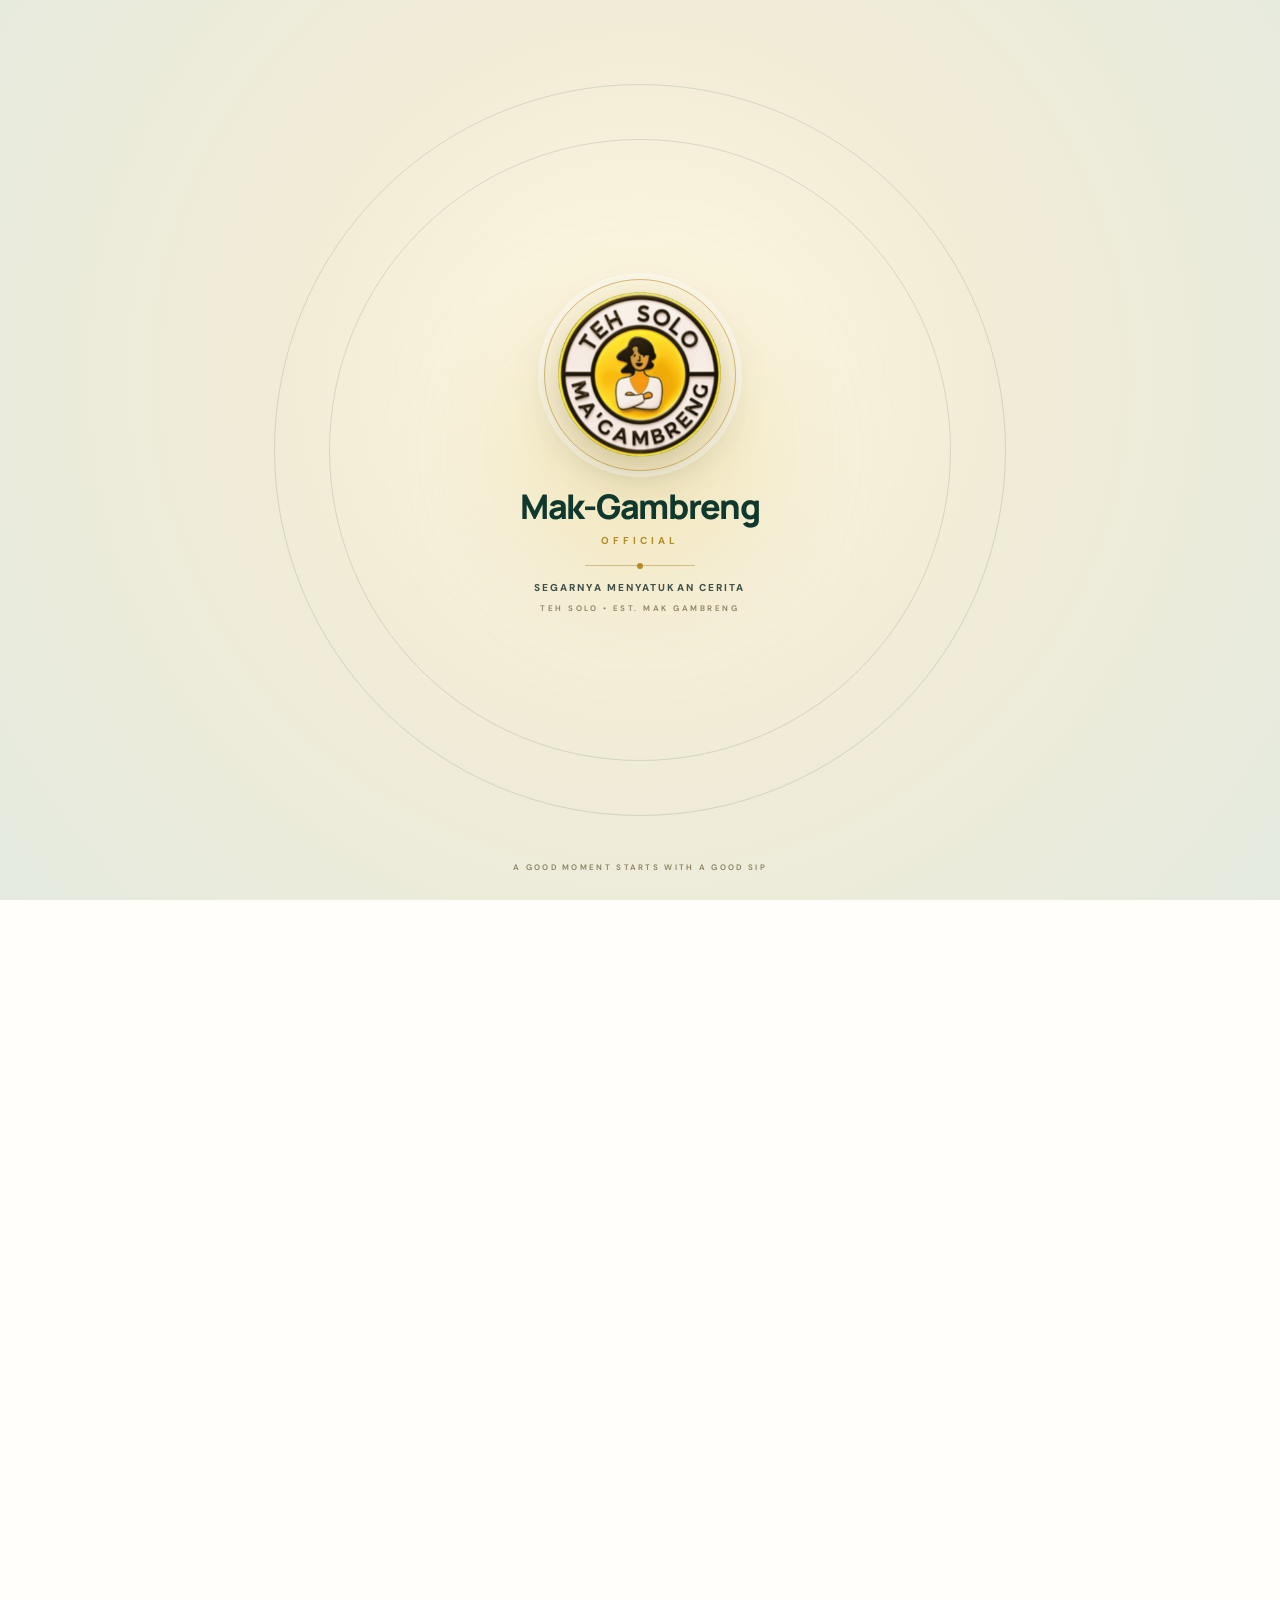
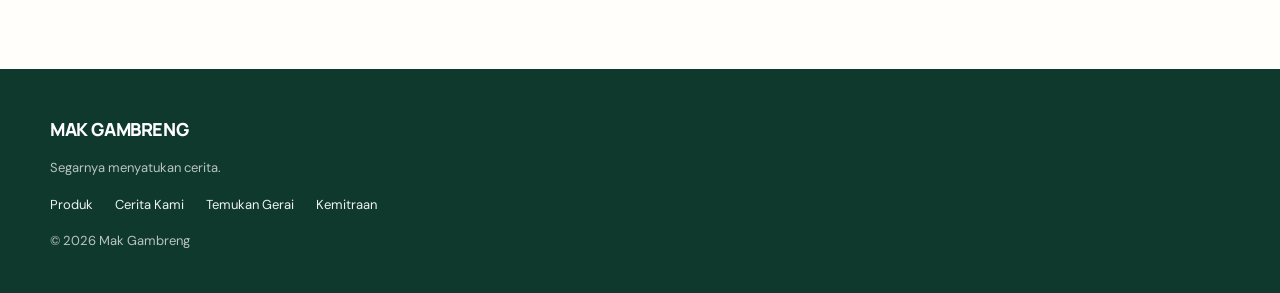
==== commit 9209f1f6: "Add files via upload" ====
--- a/cerita.html
+++ b/cerita.html
@@ -1,4 +1,4 @@
-<!doctype html><html lang="id"><head><meta charset="utf-8"><meta name="viewport" content="width=device-width,initial-scale=1,viewport-fit=cover"><meta name="theme-color" content="#0f6b4f"><link rel="manifest" href="manifest.webmanifest"><link rel="icon" href="assets/logo.png"><title>Cerita — Mak Gambreng</title><style>@import url('https://fonts.googleapis.com/css2?family=DM+Sans:wght@400;500;600;700&family=Manrope:wght@400;500;600;700;800&display=swap');:root{--y:#f7c928;--cream:#f8f3e8;--ink:#191711;--muted:#716d62;--line:#e6dece;--paper:#fffdf8}*{box-sizing:border-box}body{margin:0;background:var(--paper);color:var(--ink);font-family:'DM Sans',sans-serif}a{color:inherit;text-decoration:none}.wrap{width:min(1160px,calc(100% - 40px));margin:auto}header{position:sticky;top:0;background:#fffdf8ed;backdrop-filter:blur(14px);border-bottom:1px solid var(--line);z-index:5}.nav{height:72px;display:flex;align-items:center;justify-content:space-between}.brand{display:flex;align-items:center;gap:10px;font:800 16px Manrope}.brand img{width:46px;height:46px;object-fit:contain}.brand small{display:block;font:700 9px 'DM Sans';letter-spacing:2px;color:#827966}.links{display:flex;gap:26px;font-size:13px;font-weight:700}.links a:hover,.links .active{color:#a77d00}.menu{display:none;background:none;border:0;font-size:24px}.eyebrow{font-size:10px;letter-spacing:2.3px;text-transform:uppercase;color:#967400;font-weight:800}.eyebrow:before{content:'';display:inline-block;width:23px;height:2px;background:var(--y);vertical-align:middle;margin-right:9px}h1,h2,h3{font-family:Manrope;letter-spacing:-1.5px}h1{font-size:clamp(43px,6vw,72px);line-height:1.02;margin:18px 0}h2{font-size:clamp(32px,4vw,48px);line-height:1.08}p{color:var(--muted);line-height:1.8}.hero,.pagehead{background:var(--cream);padding:58px 0}.split{display:grid;grid-template-columns:1fr 1fr;gap:44px;align-items:center}.photo{display:block;width:100%;height:auto;object-fit:cover}.hero .photo{max-height:470px;object-fit:contain}.btn{display:inline-flex;margin:10px 10px 0 0;padding:14px 20px;background:var(--ink);color:white;border-radius:999px;font-size:13px;font-weight:700;border:1px solid var(--ink)}.btn.alt{background:transparent;color:var(--ink);border-color:#cfc5b1}.section{padding:64px 0}.grid{display:grid;grid-template-columns:repeat(3,1fr);gap:16px}.tile,.panel{border:1px solid var(--line);border-radius:20px;padding:24px;background:#fffefa;box-shadow:0 8px 24px #30260c08}.tile h3{font-size:22px;margin:10px 0}.tile p{font-size:13px}.pagehead p{max-width:650px}.footer{background:#191711;color:white;padding:36px 0 22px}.footer p{color:#aaa596;font-size:12px}.footer a{font-size:12px;margin-right:18px;color:#eee}.splash{position:fixed;inset:0;z-index:99;background:var(--cream);display:grid;place-items:center;transition:opacity .5s,visibility .5s}.splash.hide{opacity:0;visibility:hidden}.splash-inner{text-align:center;animation:float 1.8s ease-in-out infinite}.splash img{width:142px;height:142px;object-fit:contain;animation:reveal 1.2s ease both,pulse 2s 1.2s infinite}.motto{font:800 15px Manrope;letter-spacing:1.2px;margin-top:18px}.splash small{display:block;color:#88764a;letter-spacing:2.5px;margin-top:8px;font-size:10px}@keyframes reveal{from{opacity:0;transform:scale(.5) rotate(-15deg)}to{opacity:1;transform:scale(1) rotate(0)}}@keyframes pulse{50%{filter:drop-shadow(0 0 16px #f7c928)}}@keyframes float{50%{transform:translateY(-7px)}}.mobile{display:none}@media(max-width:760px){.wrap{width:calc(100% - 34px)}.nav{height:64px}.links{display:none}.links.open{display:flex;position:absolute;top:64px;left:0;right:0;background:var(--paper);padding:22px;flex-direction:column;border-bottom:1px solid var(--line)}.menu{display:block}.split{grid-template-columns:1fr;gap:22px}.hero,.pagehead{padding:40px 0}.hero .photo{max-height:290px}.section{padding:42px 0}.grid{grid-template-columns:1fr}.mobile{display:flex;position:fixed;bottom:0;left:0;right:0;z-index:8;justify-content:space-around;padding:10px 5px calc(10px + env(safe-area-inset-bottom));background:#fffdf8ee;border-top:1px solid var(--line)}.mobile a{font-size:10px;font-weight:700;text-align:center}body{padding-bottom:58px}.footer{padding-bottom:75px}}@media(prefers-reduced-motion:reduce){*{animation-duration:.01ms!important;transition-duration:.01ms!important}}
+<!doctype html><html lang="id"><head><meta charset="utf-8"><meta name="viewport" content="width=device-width,initial-scale=1,viewport-fit=cover"><meta name="theme-color" content="#f7c928"><link rel="manifest" href="manifest.webmanifest"><link rel="icon" href="assets/logo.png"><title>Cerita — Mak Gambreng</title><style>@import url('https://fonts.googleapis.com/css2?family=DM+Sans:wght@400;500;600;700&family=Manrope:wght@400;500;600;700;800&display=swap');:root{--y:#f7c928;--cream:#f8f3e8;--ink:#191711;--muted:#716d62;--line:#e6dece;--paper:#fffdf8}*{box-sizing:border-box}body{margin:0;background:var(--paper);color:var(--ink);font-family:'DM Sans',sans-serif}a{color:inherit;text-decoration:none}.wrap{width:min(1160px,calc(100% - 40px));margin:auto}header{position:sticky;top:0;background:#fffdf8ed;backdrop-filter:blur(14px);border-bottom:1px solid var(--line);z-index:5}.nav{height:72px;display:flex;align-items:center;justify-content:space-between}.brand{display:flex;align-items:center;gap:10px;font:800 16px Manrope}.brand img{width:46px;height:46px;object-fit:contain}.brand small{display:block;font:700 9px 'DM Sans';letter-spacing:2px;color:#827966}.links{display:flex;gap:26px;font-size:13px;font-weight:700}.links a:hover,.links .active{color:#a77d00}.menu{display:none;background:none;border:0;font-size:24px}.eyebrow{font-size:10px;letter-spacing:2.3px;text-transform:uppercase;color:#967400;font-weight:800}.eyebrow:before{content:'';display:inline-block;width:23px;height:2px;background:var(--y);vertical-align:middle;margin-right:9px}h1,h2,h3{font-family:Manrope;letter-spacing:-1.5px}h1{font-size:clamp(43px,6vw,72px);line-height:1.02;margin:18px 0}h2{font-size:clamp(32px,4vw,48px);line-height:1.08}p{color:var(--muted);line-height:1.8}.hero,.pagehead{background:var(--cream);padding:58px 0}.split{display:grid;grid-template-columns:1fr 1fr;gap:44px;align-items:center}.photo{display:block;width:100%;height:auto;object-fit:cover}.hero .photo{max-height:470px;object-fit:contain}.btn{display:inline-flex;margin:10px 10px 0 0;padding:14px 20px;background:var(--ink);color:white;border-radius:999px;font-size:13px;font-weight:700;border:1px solid var(--ink)}.btn.alt{background:transparent;color:var(--ink);border-color:#cfc5b1}.section{padding:64px 0}.grid{display:grid;grid-template-columns:repeat(3,1fr);gap:16px}.tile,.panel{border:1px solid var(--line);border-radius:20px;padding:24px;background:#fffefa;box-shadow:0 8px 24px #30260c08}.tile h3{font-size:22px;margin:10px 0}.tile p{font-size:13px}.pagehead p{max-width:650px}.footer{background:#191711;color:white;padding:36px 0 22px}.footer p{color:#aaa596;font-size:12px}.footer a{font-size:12px;margin-right:18px;color:#eee}.splash{position:fixed;inset:0;z-index:99;background:var(--cream);display:grid;place-items:center;transition:opacity .5s,visibility .5s}.splash.hide{opacity:0;visibility:hidden}.splash-inner{text-align:center;animation:float 1.8s ease-in-out infinite}.splash img{width:142px;height:142px;object-fit:contain;animation:reveal 1.2s ease both,pulse 2s 1.2s infinite}.motto{font:800 15px Manrope;letter-spacing:1.2px;margin-top:18px}.splash small{display:block;color:#88764a;letter-spacing:2.5px;margin-top:8px;font-size:10px}@keyframes reveal{from{opacity:0;transform:scale(.5) rotate(-15deg)}to{opacity:1;transform:scale(1) rotate(0)}}@keyframes pulse{50%{filter:drop-shadow(0 0 16px #f7c928)}}@keyframes float{50%{transform:translateY(-7px)}}.mobile{display:none}@media(max-width:760px){.wrap{width:calc(100% - 34px)}.nav{height:64px}.links{display:none}.links.open{display:flex;position:absolute;top:64px;left:0;right:0;background:var(--paper);padding:22px;flex-direction:column;border-bottom:1px solid var(--line)}.menu{display:block}.split{grid-template-columns:1fr;gap:22px}.hero,.pagehead{padding:40px 0}.hero .photo{max-height:290px}.section{padding:42px 0}.grid{grid-template-columns:1fr}.mobile{display:flex;position:fixed;bottom:0;left:0;right:0;z-index:8;justify-content:space-around;padding:10px 5px calc(10px + env(safe-area-inset-bottom));background:#fffdf8ee;border-top:1px solid var(--line)}.mobile a{font-size:10px;font-weight:700;text-align:center}body{padding-bottom:58px}.footer{padding-bottom:75px}}@media(prefers-reduced-motion:reduce){*{animation-duration:.01ms!important;transition-duration:.01ms!important}}
 /* Premium brand intro */
 .splash{position:fixed;inset:0;z-index:99;overflow:hidden;background:radial-gradient(ellipse at 50% 43%,#fff7d7 0%,#f8edc9 37%,#e9d7a8 100%);display:grid;place-items:center;transition:opacity .65s ease,visibility .65s ease}
 .splash:before,.splash:after{content:"";position:absolute;border:1px solid #b9973b55;border-radius:50%;width:min(82vw,620px);aspect-ratio:1;animation:ringIn 1.8s cubic-bezier(.2,.8,.2,1) both}
--- a/mg.css
+++ b/mg.css
@@ -1,19 +1,265 @@
-/* MAK GAMBRENG — Mobile-first brand system v2 */
+/* Mak-Gambreng — revisi: splash per-sesi, animasi masuk halaman, kartu bergambar. */
+
+/* ---------- Splash dilewati bila sudah tampil di sesi ini ---------- */
+html.mg-no-intro .splash{display:none!important}
+
+/* ---------- Animasi masuk halaman ---------- */
+:root{--mg-ease:cubic-bezier(0.22,1,0.36,1);--mg-dur:480ms;--mg-rise:14px;--mg-step:60ms}
+@keyframes mgIn{from{opacity:0;transform:translate3d(0,var(--mg-rise),0)}to{opacity:1;transform:translate3d(0,0,0)}}
+
+/* Sebelum animasi mulai (mis. saat splash tampil): konten disembunyikan tanpa mengubah layout */
+html.mg-anim:not(.mg-ready):not(.mg-no-intro) main .wrap>:not(.grid),
+html.mg-anim:not(.mg-ready):not(.mg-no-intro) main .grid>*{opacity:0}
+
+/* Animasi: judul, hero, foto, panel, tombol, dan kartu (stagger) */
+html.mg-anim.mg-ready main .wrap>:not(.grid),
+html.mg-anim.mg-no-intro main .wrap>:not(.grid),
+html.mg-anim.mg-ready main .grid>*,
+html.mg-anim.mg-no-intro main .grid>*{
+  animation:mgIn var(--mg-dur) var(--mg-ease) backwards;
+  animation-delay:calc(var(--i,0)*var(--mg-step) + var(--b,0ms));
+}
+main .grid>*{--b:140ms}
+main .wrap>:nth-child(2),main .grid>:nth-child(2){--i:1}
+main .wrap>:nth-child(3),main .grid>:nth-child(3){--i:2}
+main .wrap>:nth-child(4),main .grid>:nth-child(4){--i:3}
+main .wrap>:nth-child(5),main .grid>:nth-child(5){--i:4}
+main .wrap>:nth-child(6),main .grid>:nth-child(6){--i:5}
+main .grid>:nth-child(7){--i:6}
+main .grid>:nth-child(8){--i:7}
+main .grid>:nth-child(n+9){--i:8}
+main .wrap>:nth-child(n+7){--i:6}
+
+@media(prefers-reduced-motion:reduce){
+  main .wrap>:not(.grid),main .grid>*{opacity:1!important;animation:none!important}
+}
+
+/* ---------- Kartu bergambar (aset eksternal assets/cards/) ---------- */
+.tile-media{
+  position:relative;overflow:hidden;
+  margin:-24px -24px 18px;aspect-ratio:4/3;
+  border-radius:20px 20px 0 0;
+  background:linear-gradient(135deg,#fff3c4 0%,#f8f3e8 55%,#f7c92899 100%);
+}
+.tile-media img{
+  position:absolute;inset:0;width:100%;height:100%;
+  object-fit:cover;object-position:var(--card-pos,50% 50%);
+  opacity:0;transition:opacity .35s ease;
+}
+.tile-media.is-loaded img{opacity:1}
+/* Fallback bila file gambar tidak ada / gagal dimuat: warna brand + logo, ukuran kartu tetap */
+.tile-media.is-fallback img{display:none}
+.tile-media.is-fallback:after{
+  content:"";position:absolute;left:50%;top:50%;width:34%;aspect-ratio:1;
+  transform:translate(-50%,-50%);border-radius:50%;
+  background:url(assets/logo.png) center/cover no-repeat;
+  box-shadow:0 0 0 1px #b18b2b66,0 10px 24px #8c6a2224;
+}
+@media(max-width:760px){.tile-media{aspect-ratio:16/10}}
+
+/* =========================================================
+   MAK GAMBRENG — PREMIUM BRAND SYSTEM v2
+   Purpose: refined editorial/F&B presentation, mobile-first.
+   ========================================================= */
 :root{
-  --mg-green:#0f6b4f;--mg-green-2:#178461;--mg-deep:#083d2f;--mg-yellow:#f6c928;
-  --mg-cream:#fbf8ef;--mg-paper:#fffdf8;--mg-ink:#14231d;--mg-muted:#66736c;
-  --mg-line:#e4e9df;--mg-shadow:0 16px 42px rgba(8,61,47,.09);
-  --mg-radius:24px;--mg-ease:cubic-bezier(.22,1,.36,1)
-}
-*{box-sizing:border-box}html{scroll-behavior:smooth}body{margin:0;background:var(--mg-paper);color:var(--mg-ink);font-family:'DM Sans',system-ui,sans-serif;-webkit-font-smoothing:antialiased}body:after{content:"";position:fixed;inset:0;pointer-events:none;z-index:100;background:linear-gradient(transparent 50%,rgba(255,255,255,.018) 50%);background-size:100% 4px;opacity:.18}a{color:inherit;text-decoration:none}.wrap{width:min(1160px,calc(100% - 32px));margin:auto}
-header{position:sticky;top:0;z-index:20;background:rgba(255,253,248,.88);backdrop-filter:blur(18px);border-bottom:1px solid rgba(15,107,79,.10)}.nav{height:66px;display:flex;align-items:center;justify-content:space-between}.brand{display:flex;align-items:center;gap:9px;font:800 15px/1 Manrope,sans-serif;letter-spacing:-.4px}.brand img{width:42px;height:42px;object-fit:contain;filter:drop-shadow(0 4px 8px rgba(8,61,47,.13))}.brand small{display:block;margin-top:5px;font:800 8px/1 'DM Sans';letter-spacing:2.8px;color:var(--mg-green)}.links{display:flex;align-items:center;gap:28px;font-size:12px;font-weight:800}.links a{position:relative;padding:8px 0}.links a.active,.links a:hover{color:var(--mg-green)}.links a.active:after{content:"";position:absolute;left:0;right:0;bottom:0;height:2px;border-radius:2px;background:var(--mg-yellow)}.menu{display:none;border:0;background:none;font-size:25px;color:var(--mg-deep)}
-.eyebrow{display:flex;align-items:center;gap:9px;font-size:9px;line-height:1;letter-spacing:2.2px;text-transform:uppercase;color:var(--mg-green);font-weight:900}.eyebrow:before{content:"";width:20px;height:3px;border-radius:99px;background:var(--mg-yellow);flex:none}h1,h2,h3{font-family:Manrope,sans-serif;letter-spacing:-1.8px}h1{font-size:clamp(42px,10vw,76px);line-height:.98;margin:17px 0 18px}h2{font-size:clamp(31px,6vw,50px);line-height:1.02;margin:12px 0 16px}h3{font-size:21px;line-height:1.08;margin:11px 0 8px}p{color:var(--mg-muted);line-height:1.72;margin:0 0 15px}.hero,.pagehead{position:relative;overflow:hidden;background:linear-gradient(145deg,#f8f3df 0%,#eef6ef 55%,#e4f1e8 100%);padding:48px 0}.hero:before,.pagehead:before{content:"";position:absolute;width:340px;height:340px;border-radius:50%;right:-180px;top:-190px;background:rgba(246,201,40,.23)}.hero:after,.pagehead:after{content:"";position:absolute;width:220px;height:220px;border-radius:50%;left:-150px;bottom:-150px;background:rgba(15,107,79,.08)}.hero>.wrap,.pagehead>.wrap{position:relative;z-index:1}.split{display:grid;grid-template-columns:1fr 1fr;gap:48px;align-items:center}.photo{display:block;width:100%;height:auto;object-fit:cover;border-radius:28px}.hero .photo{max-height:480px;object-fit:contain;filter:drop-shadow(0 24px 28px rgba(8,61,47,.13))}.btn{display:inline-flex;align-items:center;justify-content:center;gap:7px;margin:8px 8px 0 0;min-height:46px;padding:0 19px;border-radius:15px;background:var(--mg-green);color:#fff;border:1px solid var(--mg-green);font-size:12px;font-weight:900;box-shadow:0 10px 22px rgba(15,107,79,.17);transition:transform .2s var(--mg-ease),box-shadow .2s}.btn:hover{transform:translateY(-2px);box-shadow:0 14px 28px rgba(15,107,79,.22)}.btn.alt{background:rgba(255,255,255,.52);color:var(--mg-deep);border-color:rgba(15,107,79,.20);box-shadow:none}.section{padding:58px 0}.section:nth-of-type(even){background:#f7f8f1}.grid{display:grid;grid-template-columns:repeat(3,1fr);gap:18px;margin-top:22px}.tile,.panel{position:relative;overflow:hidden;border:1px solid var(--mg-line);border-radius:var(--mg-radius);padding:20px;background:rgba(255,255,255,.78);box-shadow:var(--mg-shadow);transition:transform .25s var(--mg-ease),box-shadow .25s}.tile:hover{transform:translateY(-4px);box-shadow:0 22px 46px rgba(8,61,47,.13)}.tile:after{content:"↗";position:absolute;right:18px;bottom:18px;width:30px;height:30px;display:grid;place-items:center;border-radius:50%;background:#eff6ef;color:var(--mg-green);font-weight:900}.tile p{font-size:13px}.tile-media{position:relative;overflow:hidden;margin:-20px -20px 18px;aspect-ratio:4/3;border-radius:24px 24px 0 0;background:linear-gradient(135deg,#fff4c8,#e9f3e8)}.tile-media:after{content:"";position:absolute;inset:0;background:linear-gradient(180deg,transparent 45%,rgba(8,61,47,.15));pointer-events:none}.tile-media img{position:absolute;inset:0;width:100%;height:100%;object-fit:cover;object-position:var(--card-pos,50% 50%);opacity:0;transition:opacity .4s,transform .6s var(--mg-ease)}.tile-media.is-loaded img{opacity:1}.tile:hover .tile-media img{transform:scale(1.035)}.tile-media.is-fallback img{display:none}.tile-media.is-fallback:after{content:"";position:absolute;left:50%;top:50%;width:34%;aspect-ratio:1;transform:translate(-50%,-50%);border-radius:50%;background:url(assets/logo.png) center/cover no-repeat;box-shadow:0 12px 24px rgba(8,61,47,.14)}.menu-grid .tile{min-height:112px;display:flex;flex-direction:column;justify-content:center}.menu-grid .tile-media{margin:-20px -20px 16px}.pagehead{padding:54px 0}.pagehead p{max-width:660px;font-size:15px}.footer{background:linear-gradient(145deg,#073e2f,#0b5b45);color:#fff;padding:42px 0 24px}.footer strong{font-family:Manrope}.footer p{color:#b8d0c6;font-size:12px}.footer a{font-size:12px;margin-right:18px;color:#eaf5ef;font-weight:700}.mobile{display:none}
-/* splash */
-.splash{position:fixed;inset:0;z-index:99;overflow:hidden;background:radial-gradient(circle at 50% 42%,#fff9df 0%,#edf5e8 47%,#dcece1 100%);display:grid;place-items:center;transition:opacity .65s ease,visibility .65s ease}.splash:before,.splash:after{content:"";position:absolute;border:1px solid rgba(15,107,79,.20);border-radius:50%;width:min(82vw,620px);aspect-ratio:1;animation:ringIn 1.5s var(--mg-ease) both}.splash:after{width:min(96vw,730px);border-color:rgba(246,201,40,.35);animation-delay:.12s}.splash.hide{opacity:0;visibility:hidden;pointer-events:none}.splash-glow{position:absolute;width:270px;height:270px;border-radius:50%;background:rgba(246,201,40,.34);filter:blur(70px);animation:glowBreath 2.8s ease-in-out infinite}.splash-content{position:relative;z-index:1;text-align:center;padding:24px;animation:splashEnter 1s var(--mg-ease) both}.splash-mark{width:clamp(126px,35vw,174px);aspect-ratio:1;margin:0 auto 21px;display:grid;place-items:center;position:relative}.splash-mark:before{content:"";position:absolute;inset:-9px;border:1px solid rgba(15,107,79,.35);border-radius:50%;box-shadow:0 0 0 6px rgba(255,255,255,.42),0 14px 35px rgba(8,61,47,.10)}.splash-mark img{width:100%;height:100%;object-fit:contain;filter:drop-shadow(0 12px 15px rgba(8,61,47,.20));animation:markFloat 3s ease-in-out infinite}.splash-brand{font:800 clamp(24px,6vw,34px) Manrope;letter-spacing:-1.3px;color:var(--mg-deep)}.splash-brand span{display:block;font:800 10px 'DM Sans';letter-spacing:4px;text-transform:uppercase;color:#8c7315;margin-top:5px}.splash-rule{height:1px;width:110px;background:#b6cdbd;margin:18px auto 15px;position:relative}.splash-rule i{position:absolute;width:6px;height:6px;border-radius:50%;background:var(--mg-yellow);left:calc(50% - 3px);top:-2.5px}.splash-motto{font:900 10px 'DM Sans';letter-spacing:2.1px;color:#365a4c}.splash-caption{font:600 8px 'DM Sans';letter-spacing:2.5px;color:#759187;margin-top:9px}.splash-bottom{position:absolute;bottom:calc(28px + env(safe-area-inset-bottom));font:600 8px 'DM Sans';letter-spacing:2.3px;color:#718b80;text-align:center;width:100%;padding:0 18px}@keyframes splashEnter{from{opacity:0;transform:translateY(22px) scale(.96)}to{opacity:1;transform:translateY(0) scale(1)}}@keyframes markFloat{0%,100%{transform:translateY(0) rotate(0)}50%{transform:translateY(-6px) rotate(1deg)}}@keyframes ringIn{from{opacity:0;transform:scale(.78)}to{opacity:1;transform:scale(1)}}@keyframes glowBreath{0%,100%{opacity:.5;transform:scale(.9)}50%{opacity:1;transform:scale(1.15)}}
-/* entrance */
-html.mg-no-intro .splash{display:none!important}@keyframes mgIn{from{opacity:0;transform:translate3d(0,14px,0)}to{opacity:1;transform:none}}html.mg-anim:not(.mg-ready):not(.mg-no-intro) main .wrap>:not(.grid),html.mg-anim:not(.mg-ready):not(.mg-no-intro) main .grid>*{opacity:0}html.mg-anim.mg-ready main .wrap>:not(.grid),html.mg-anim.mg-no-intro main .wrap>:not(.grid),html.mg-anim.mg-ready main .grid>*,html.mg-anim.mg-no-intro main .grid>*{animation:mgIn 480ms var(--mg-ease) backwards;animation-delay:calc(var(--i,0)*60ms + var(--b,0ms))}main .grid>*{--b:100ms}main .wrap>:nth-child(2),main .grid>:nth-child(2){--i:1}main .wrap>:nth-child(3),main .grid>:nth-child(3){--i:2}main .wrap>:nth-child(4),main .grid>:nth-child(4){--i:3}main .wrap>:nth-child(5),main .grid>:nth-child(5){--i:4}main .wrap>:nth-child(6),main .grid>:nth-child(6){--i:5}main .grid>:nth-child(7){--i:6}main .grid>:nth-child(8){--i:7}main .grid>:nth-child(n+9){--i:8}main .wrap>:nth-child(n+7){--i:6}
+  --mg-green:#164b3b;
+  --mg-green-deep:#10392e;
+  --mg-green-soft:#eaf1ed;
+  --mg-gold:#b58a22;
+  --mg-gold-soft:#ead9a7;
+  --mg-ivory:#fbfaf6;
+  --mg-paper:#fffefb;
+  --mg-ink:#17221d;
+  --mg-muted:#66716b;
+  --mg-line:#e4e7df;
+  --mg-shadow:0 18px 50px rgba(20,40,32,.07);
+  --mg-shadow-soft:0 8px 28px rgba(20,40,32,.055);
+  --mg-radius:24px;
+  --mg-radius-sm:16px;
+}
+
+html{scroll-behavior:smooth}
+body{
+  background:var(--mg-paper);
+  color:var(--mg-ink);
+  font-family:'DM Sans',system-ui,-apple-system,BlinkMacSystemFont,'Segoe UI',sans-serif;
+  font-size:16px;
+  line-height:1.65;
+  -webkit-font-smoothing:antialiased;
+  text-rendering:optimizeLegibility;
+}
+::selection{background:#d9c27a;color:var(--mg-green-deep)}
+
+.wrap{width:min(1180px,calc(100% - 48px))}
+header{
+  background:rgba(255,254,251,.9);
+  border-bottom:1px solid rgba(228,231,223,.9);
+  box-shadow:0 3px 18px rgba(18,42,34,.025);
+  backdrop-filter:blur(18px) saturate(130%);
+}
+.nav{height:78px}
+.brand{gap:12px;font:800 17px/1 Manrope,sans-serif;letter-spacing:-.5px;color:var(--mg-green-deep)}
+.brand img{width:48px;height:48px}
+.brand small{margin-top:5px;font:800 9px/1 'DM Sans',sans-serif;letter-spacing:2.8px;color:var(--mg-gold)}
+.links{gap:30px;font-size:13px;letter-spacing:.1px}
+.links a{position:relative;padding:28px 0;color:#405149;transition:color .2s ease}
+.links a:after{content:'';position:absolute;left:0;right:100%;bottom:18px;height:2px;border-radius:2px;background:var(--mg-gold);transition:right .25s ease}
+.links a:hover,.links .active{color:var(--mg-green)}
+.links a:hover:after,.links .active:after{right:0}
+.menu{color:var(--mg-green);font-size:25px}
+
+.eyebrow{
+  font-size:11px;
+  line-height:1.2;
+  letter-spacing:2.1px;
+  color:var(--mg-gold);
+  font-weight:800;
+}
+.eyebrow:before{width:24px;height:2px;background:var(--mg-gold);margin-right:10px}
+
+a{text-decoration:none}
+h1,h2,h3{
+  font-family:Manrope,sans-serif;
+  color:var(--mg-green-deep);
+  letter-spacing:-1.7px;
+  text-wrap:balance;
+}
+h1{
+  font-size:clamp(42px,6vw,70px);
+  line-height:1.01;
+  font-weight:800;
+  margin:20px 0 18px;
+}
+h2{
+  font-size:clamp(31px,4vw,48px);
+  line-height:1.08;
+  font-weight:800;
+  margin:14px 0 28px;
+}
+h3{font-size:22px;line-height:1.18;font-weight:800}
+p{font-size:16px;line-height:1.75;color:var(--mg-muted)}
+
+.hero,.pagehead{
+  background:
+    radial-gradient(circle at 82% 22%,rgba(214,192,119,.18),transparent 27%),
+    linear-gradient(135deg,#f4f7f1 0%,#fbfaf6 62%);
+  padding:76px 0;
+  border-bottom:1px solid var(--mg-line);
+}
+.split{grid-template-columns:minmax(0,1.02fr) minmax(0,.98fr);gap:70px}
+.hero .photo,.photo{
+  border-radius:28px;
+  box-shadow:var(--mg-shadow);
+}
+.hero .photo{max-height:520px}
+
+.btn{
+  margin:12px 10px 0 0;
+  min-height:48px;
+  padding:13px 21px;
+  border-radius:14px;
+  background:var(--mg-green);
+  border:1px solid var(--mg-green);
+  color:#fff;
+  font-size:14px;
+  font-weight:800;
+  letter-spacing:.05px;
+  box-shadow:0 8px 20px rgba(22,75,59,.14);
+  transition:transform .2s ease,box-shadow .2s ease,background .2s ease;
+}
+.btn:hover{transform:translateY(-2px);background:var(--mg-green-deep);box-shadow:0 12px 26px rgba(22,75,59,.19)}
+.btn.alt{background:transparent;color:var(--mg-green);border-color:#cbd5ce;box-shadow:none}
+.btn.alt:hover{background:var(--mg-green-soft);border-color:#aebfb5}
+
+.section{padding:82px 0}
+.section>.wrap>h2{max-width:760px}
+.grid{grid-template-columns:repeat(3,minmax(0,1fr));gap:22px}
+.tile,.panel{
+  border:1px solid var(--mg-line);
+  border-radius:var(--mg-radius);
+  padding:24px;
+  background:rgba(255,254,251,.96);
+  box-shadow:var(--mg-shadow-soft);
+  transition:transform .25s ease,box-shadow .25s ease,border-color .25s ease;
+}
+.tile:hover{transform:translateY(-5px);box-shadow:0 20px 48px rgba(20,40,32,.10);border-color:#d7ddd7}
+.tile h3{font-size:22px;margin:12px 0 7px}
+.tile p{font-size:15px;line-height:1.65;margin:0}
+.tile .eyebrow{font-size:10px}
+.tile-media{
+  margin:-24px -24px 22px;
+  aspect-ratio:4/3;
+  border-radius:23px 23px 17px 17px;
+  background:linear-gradient(135deg,#eef2eb,#f7f0d9);
+}
+.tile-media img{transition:opacity .35s ease,transform .5s cubic-bezier(.2,.8,.2,1)}
+.tile:hover .tile-media img{transform:scale(1.035)}
+
+.footer{background:var(--mg-green-deep);padding:48px 0 28px}
+.footer strong{font-size:18px!important;letter-spacing:-.4px}
+.footer p{font-size:13px;line-height:1.6;color:#b9c5be}
+.footer a{font-size:13px;color:#eef3ef;margin-right:22px}
+.footer a:hover{color:#e5c86b}
+
+/* Premium splash: restrained, centered, brand-led. */
+.splash{background:radial-gradient(circle at 50% 42%,#fff9e4 0%,#f2ecd7 43%,#e4eadf 100%)}
+.splash:before,.splash:after{border-color:rgba(22,75,59,.14)}
+.splash-glow{background:rgba(220,190,91,.28)}
+.splash-mark:before{border-color:rgba(181,138,34,.55);box-shadow:0 0 0 6px rgba(255,255,255,.38),0 16px 40px rgba(22,75,59,.08)}
+.splash-brand{color:var(--mg-green-deep)}
+.splash-brand span{color:var(--mg-gold)}
+.splash-rule{background:#d0bd82}
+.splash-rule i{background:var(--mg-gold)}
+.splash-motto{color:#3f5148;font-size:10px}
+.splash-caption,.splash-bottom{color:#8b8060}
+
+/* Mobile: comfortable reading, never tiny labels. */
+.mobile{
+  padding:9px 8px calc(10px + env(safe-area-inset-bottom));
+  background:rgba(255,254,251,.94);
+  border-top:1px solid var(--mg-line);
+  box-shadow:0 -8px 24px rgba(20,40,32,.055);
+  backdrop-filter:blur(16px);
+}
+.mobile a{min-width:58px;font-size:11px;line-height:1.45;color:#536159;font-weight:800}
+.mobile a:first-line{font-size:18px}
+
+@media(max-width:900px){
+  .wrap{width:min(100% - 36px,720px)}
+  .split{gap:42px}
+  .section{padding:68px 0}
+  .grid{gap:18px}
+}
 @media(max-width:760px){
- body{padding-bottom:76px}.wrap{width:calc(100% - 28px)}header{box-shadow:0 5px 18px rgba(8,61,47,.06)}.nav{height:62px}.brand{font-size:14px}.brand img{width:39px;height:39px}.links{display:none}.links.open{display:flex;position:absolute;top:62px;left:10px;right:10px;background:rgba(255,253,248,.98);padding:14px 18px 18px;flex-direction:column;gap:4px;border:1px solid var(--mg-line);border-radius:0 0 18px 18px;box-shadow:0 18px 35px rgba(8,61,47,.12)}.links.open a{padding:12px 2px}.menu{display:block;width:42px;height:42px;border-radius:13px;background:#eef6ef}.hero{padding:31px 0 35px}.hero .split{display:flex;flex-direction:column;gap:22px}.hero .split>div{order:1}.hero .split>.photo{order:2;width:100%;max-height:270px}.hero h1{font-size:clamp(42px,12vw,57px);max-width:420px}.hero p{font-size:14px}.btn{min-height:45px;border-radius:14px;padding:0 16px}.section{padding:45px 0}.section h2{font-size:34px}.grid{grid-template-columns:1fr;gap:14px;margin-top:19px}.tile{padding:18px;border-radius:22px}.tile-media{margin:-18px -18px 16px;border-radius:22px 22px 0 0;aspect-ratio:16/10}.tile h3{font-size:20px}.pagehead{padding:39px 0 42px}.pagehead h1{font-size:43px}.pagehead p{font-size:14px}.split{grid-template-columns:1fr;gap:24px}.split .photo{max-height:330px}.footer{padding-bottom:22px}.mobile{display:grid;grid-template-columns:repeat(4,1fr);position:fixed;bottom:0;left:0;right:0;z-index:30;padding:8px 7px calc(8px + env(safe-area-inset-bottom));background:rgba(255,253,248,.94);backdrop-filter:blur(18px);border-top:1px solid rgba(15,107,79,.12);box-shadow:0 -8px 30px rgba(8,61,47,.08)}.mobile a{display:flex;flex-direction:column;align-items:center;justify-content:center;gap:4px;min-height:48px;font-size:9px;line-height:1;font-weight:900;color:#718078}.mobile a:first-line{font-size:18px}.mobile a[href="index.html"]{color:var(--mg-green)}.mobile a:hover{color:var(--mg-green)}
-}
-@media(min-width:761px){.hero{min-height:570px;display:flex;align-items:center}.hero .split{width:100%}}
-@media(prefers-reduced-motion:reduce){*,*:before,*:after{animation-duration:.01ms!important;transition-duration:.01ms!important;scroll-behavior:auto!important}}
+  body{font-size:16px;padding-bottom:72px}
+  .wrap{width:calc(100% - 32px)}
+  .nav{height:68px}
+  .brand{font-size:16px}
+  .brand img{width:44px;height:44px}
+  .links.open{top:68px;padding:18px 20px 22px;gap:0;box-shadow:0 16px 28px rgba(20,40,32,.07)}
+  .links.open a{padding:13px 0;font-size:15px}
+  .links.open a:after{display:none}
+  .hero,.pagehead{padding:48px 0 52px}
+  .split{grid-template-columns:1fr;gap:30px}
+  h1{font-size:clamp(40px,12vw,56px);margin:17px 0 16px}
+  h2{font-size:clamp(30px,9vw,40px);margin-bottom:22px}
+  h3{font-size:21px}
+  p{font-size:16px;line-height:1.72}
+  .hero .photo,.photo{border-radius:22px}
+  .hero .photo{max-height:340px}
+  .section{padding:56px 0}
+  .grid{grid-template-columns:1fr;gap:16px}
+  .tile,.panel{padding:21px;border-radius:21px}
+  .tile-media{margin:-21px -21px 20px;border-radius:20px 20px 15px 15px}
+  .btn{width:100%;justify-content:center;margin:10px 0 0;min-height:50px}
+  .footer{padding:40px 0 24px}
+  .footer a{display:inline-block;margin:4px 16px 4px 0}
+  .splash-brand{font-size:27px}
+  .splash-motto{font-size:9px;letter-spacing:1.8px}
+}
+@media(min-width:761px){
+  .hero .btn{width:auto}
+}
+@media(prefers-reduced-motion:reduce){
+  .tile,.btn,.tile-media img,.links a:after{transition:none!important}
+}
